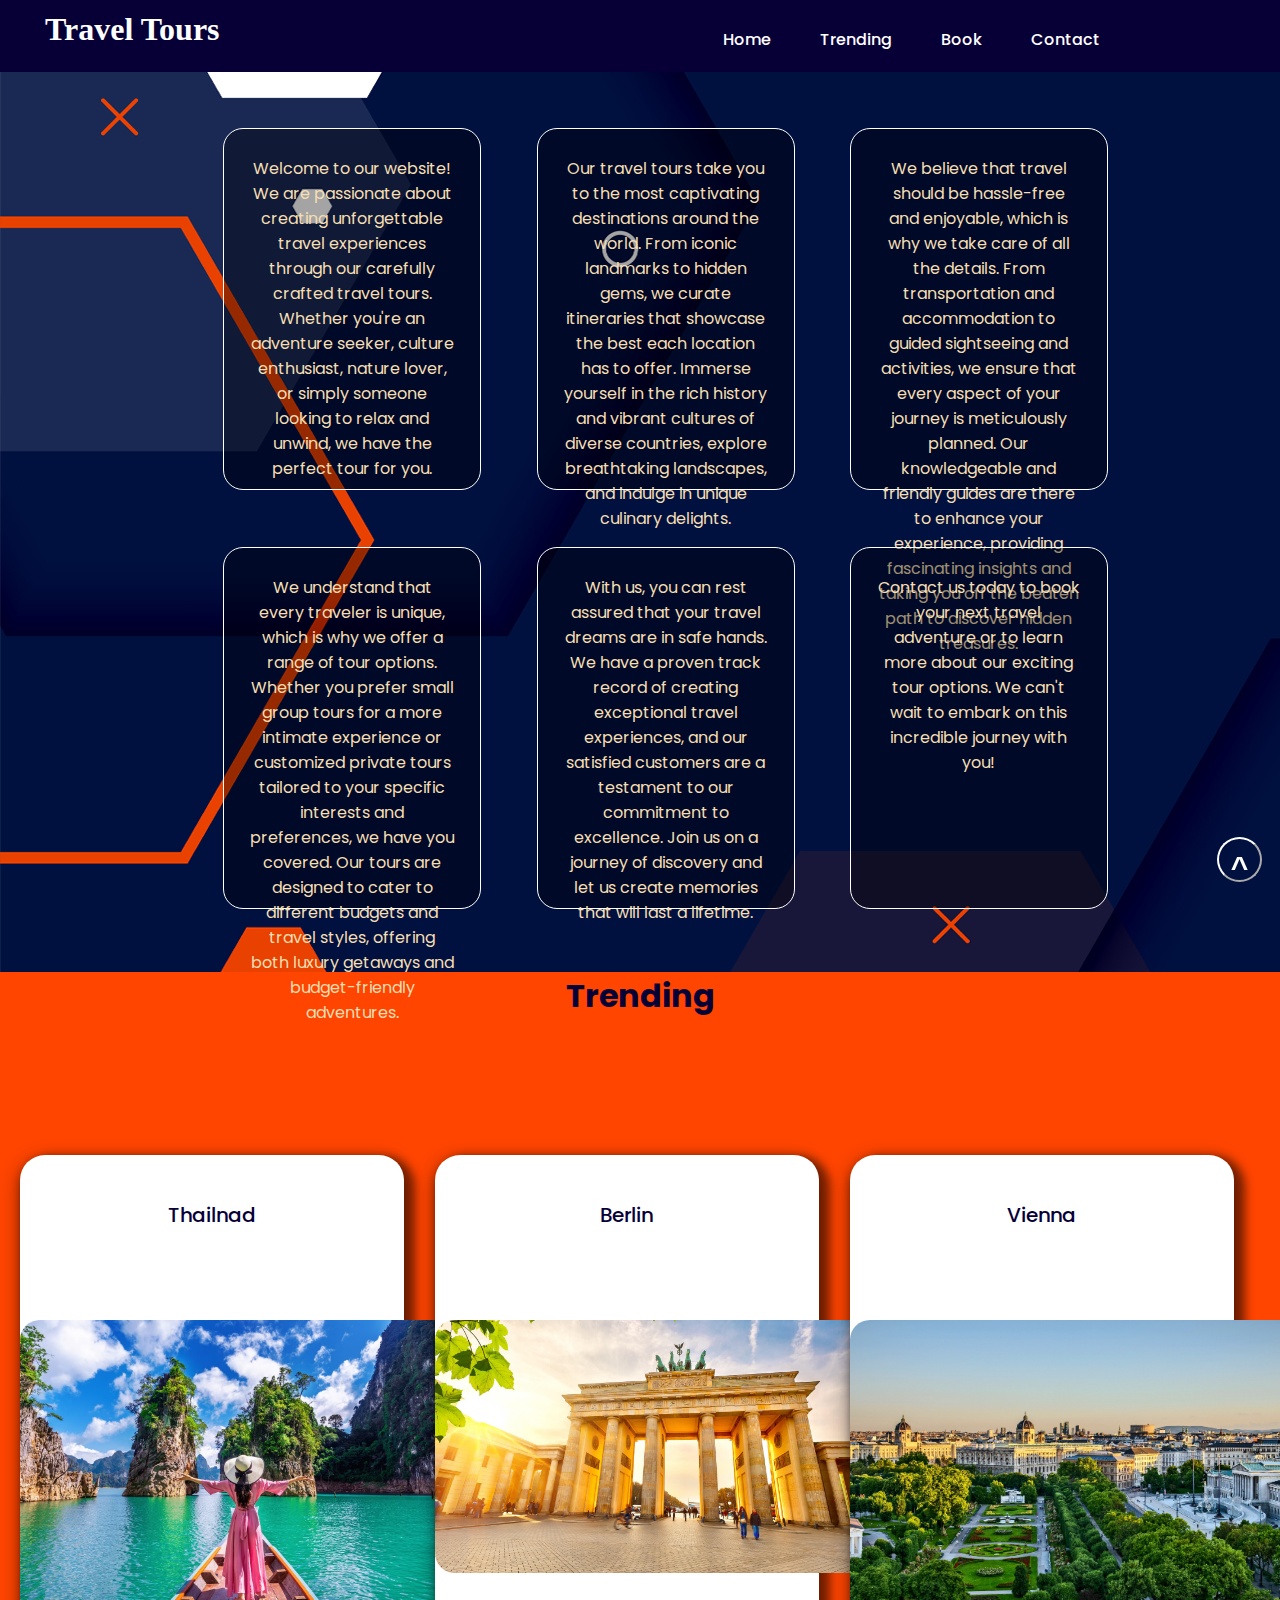
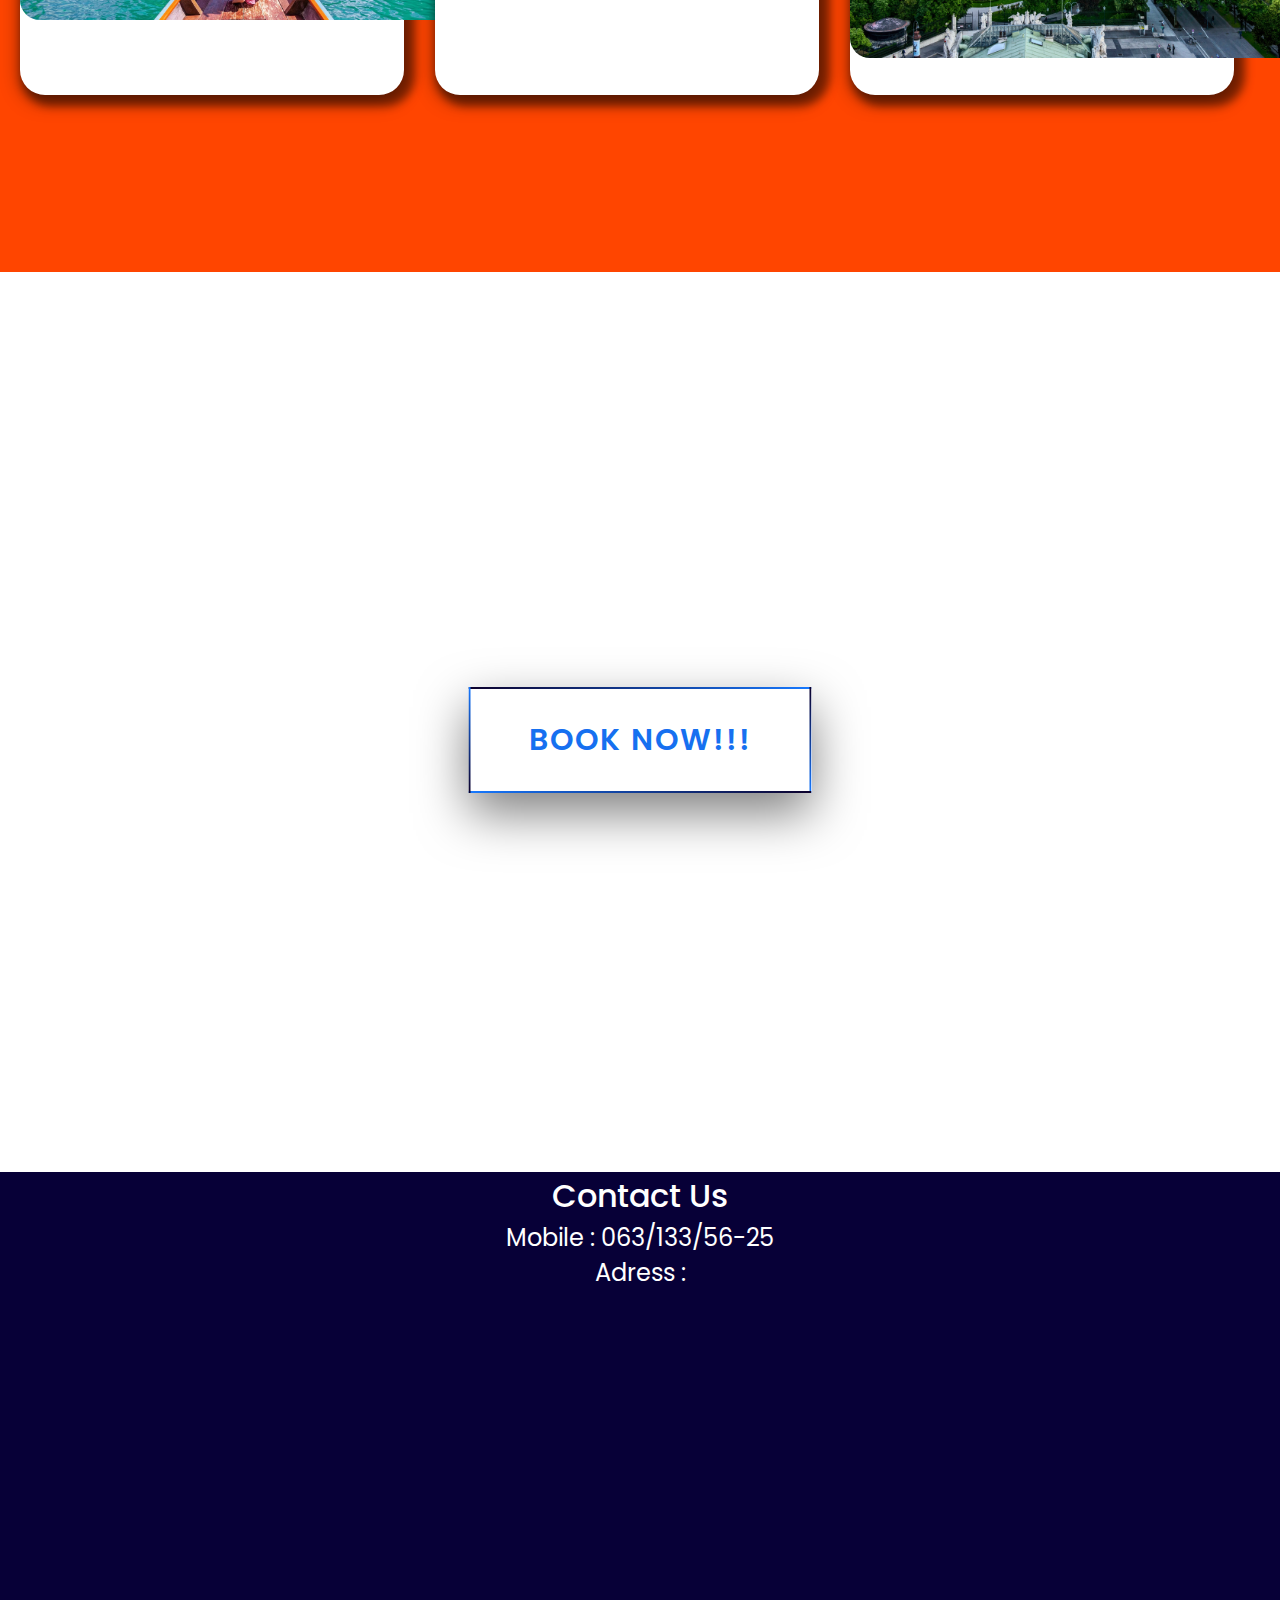
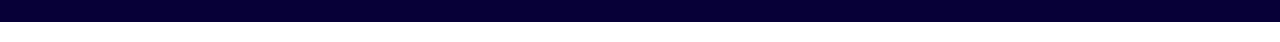
==== index.html @ 82584e7c "Add files via upload" ====
<!DOCTYPE html>
<html lang="en">
<head>
    <meta charset="UTF-8">
    <meta http-equiv="X-UA-Compatible" content="IE=edge">
    <meta name="viewport" content="width=device-width, initial-scale=1.0">
    <title>Travel Tours</title>
    <link rel="stylesheet" href="style.css">
    <link rel="preconnect" href="https://fonts.googleapis.com">
    <link rel="preconnect" href="https://fonts.gstatic.com" crossorigin>
    <link href="https://fonts.googleapis.com/css2?family=Permanent+Marker&family=Poppins:wght@100;200;300;400;500;600;700;800;900&display=swap" rel="stylesheet">

</head>
<body>
    <button id="back" href="#"><a href="#">^</a></button>
    <header>
        <div id="logo"><h1>Travel Tours</h1></div>
        <div id="navigacija">
            <ul>
                <li id="home2"><a href="#page1">Home</a></li>
                <li id="about2"><a href="#page2">Trending</a></li>
                <li id="contact2"><a href="#page3">Book</a></li>
                <li id="footer2"><a href="#footer">Contact</a></li>
            </ul>
        </div>
    </header>

    <div id="page1">
        <div class="textarea">
        <div class="textpart1">
            
            <div class="text"><p>Welcome to our website! We are passionate about creating unforgettable travel experiences through our carefully crafted travel tours. Whether you're an adventure seeker, culture enthusiast, nature lover, or simply someone looking to relax and unwind, we have the perfect tour for you.</p></div>
            <div class="text"><p>Our travel tours take you to the most captivating destinations around the world. From iconic landmarks to hidden gems, we curate itineraries that showcase the best each location has to offer. Immerse yourself in the rich history and vibrant cultures of diverse countries, explore breathtaking landscapes, and indulge in unique culinary delights.</p></div>
            <div class="text"><p>We believe that travel should be hassle-free and enjoyable, which is why we take care of all the details. From transportation and accommodation to guided sightseeing and activities, we ensure that every aspect of your journey is meticulously planned. Our knowledgeable and friendly guides are there to enhance your experience, providing fascinating insights and taking you off the beaten path to discover hidden treasures.</p></div>
        </div>

        <div class="textpart2">
            <div class="text"><p>We understand that every traveler is unique, which is why we offer a range of tour options. Whether you prefer small group tours for a more intimate experience or customized private tours tailored to your specific interests and preferences, we have you covered. Our tours are designed to cater to different budgets and travel styles, offering both luxury getaways and budget-friendly adventures.</p></div>
            <div class="text"><p>With us, you can rest assured that your travel dreams are in safe hands. We have a proven track record of creating exceptional travel experiences, and our satisfied customers are a testament to our commitment to excellence. Join us on a journey of discovery and let us create memories that will last a lifetime.</p></div>
            <div class="text"><p>Contact us today to book your next travel adventure or to learn more about our exciting tour options. We can't wait to embark on this incredible journey with you!</p></div>
        </div>
    </div>
    </div>

    <div id="page2">
        <div><h1>Trending</h1></div>
        <div class="page2div"><p>Thailnad</p><img src="slike/thailand.avif" alt=""></div>
        <div class="page2div"><p>Berlin</p><img src="slike/berlin.jpg" alt=""></div>
        <div class="page2div"><p>Vienna</p><img src="slike/vienna.jpg" alt=""></div>
    </div>

    <div id="page3">
        <a class="a" href="kontaktforma.html">
            <span></span>
            <span></span>
            <span></span>
            <span></span>
            Book Now!!!
        </a>
    
    </div>

    <footer  id="footer">
        <h1>Contact Us</h1>
        <h2>Mobile : 063/133/56-25</h2>
        <h2>Adress :</h2>
        <iframe src="https://www.google.com/maps/embed?pb=!1m18!1m12!1m3!1d1103893.3707133208!2d-21.436999753618668!3d64.601937987791!2m3!1f0!2f0!3f0!3m2!1i1024!2i768!4f13.1!3m3!1m2!1s0x48d22b52a3eb6043%3A0x6f8a0434e5c1459a!2sIceland!5e0!3m2!1sen!2srs!4v1684519817767!5m2!1sen!2srs" width="800" height="300" style="border:0;" allowfullscreen="" loading="lazy" referrerpolicy="no-referrer-when-downgrade"></iframe>
        <p>Made by <a target="e_blank" href="https://linktr.ee/m1k1br0">m1k1br0</a> </p>
    </footer>
        
</body>
</html>
---- style.css ----
*{
    padding: 0;
    margin: 0;
    list-style: none;
    text-decoration: none;
}

header{
    display: flex;
    height: 8vh;
    background-color: #070037;
}

#page1{

    height: 100vh;
    background: url(slike/page1.png);
    background-repeat: no-repeat;
    background-attachment: fixed;
}

#page2{
    background-color: orangered;
    height: 100vh;
    text-align: center;

}

.page2div{
    display: inline-block;
    background-color: white;
    height: 60vh;
    width: 30vw;
    margin-top: 15vh;
    margin-right: 3vh;
    border-radius: 25px;
    box-shadow: 6px 6px 8px 5px rgba(1, 0, 0, 0.461), 0 6px 20px 0 rgba(1, 0, 0, 0.423);
    vertical-align: middle;
    text-align: center;
}

.page2div p{
    color: #070037;
    font-size: 20px;
    font-weight: 500;
    margin-top: 5vh;
}

.page2div img{
    margin: 10vh auto;
    width: 50vh;
    display: block;
    border-radius: 20px;
    
}

#page2 div {
    text-align: center;
    color: #070037;
    font-family: 'Poppins', sans-serif;
    font-weight: 500;
}



#page3{
    height: 100vh;
    background: url(slike/page2.png);
    background-repeat: no-repeat;
    background-attachment: fixed;
}

#navigacija ul li{
    display: inline-block;
    margin-top: 3vh;

}

footer{
    background-color: #070037;
    height: 50vh;
    text-align: center;
}

li a{
    color: white;
}

li a:hover{
    border-bottom:2px solid white;
}

#navigacija ul {
    text-align: right;
}

#navigacija , #logo{
    flex-grow: 1;
}

#logo{
    font-family: 'Permanent Marker', cursive;

}

#navigacija{
    font-family: 'Poppins', sans-serif;
    font-weight: 500;
}

#logo h1{
    display: block;
    margin: 1.2vh 5vh;
    color: white;
}
ul{
    display: block;
    margin-right: 20vh;
}

#home2{
    margin-right: 5vh;
}

#contact2{
    margin-right: 5vh;
}


#about2{
    margin-right: 5vh;
}

#back{
    position: fixed;
    height: 5vh;
    width: 5vh;
    border-radius: 50%;
    bottom: 0;
    right: 0;
    margin: 2vh 2vh;
    font-weight: 600;
    font-size: 20px;
    background: transparent;
    border-color: white;
}
button a{
    color: rgb(255, 255, 255);
    line-height: 55px;
    font-size: 30px;
}

footer h1{
    text-align: center;
    color: white;
    font-family: 'Poppins', sans-serif;
    font-weight: 500;
}
footer h2{
    text-align: center;
    color: white;
    font-family: 'Poppins', sans-serif;
    font-weight: 400;
}

iframe{
    margin-top: 1vh;
}
footer p{
    font-family: 'Poppins', sans-serif;
    color: white;
    font-weight: 200;
    margin-top: 1.5vh;
}
footer a{
    font-family: 'Poppins', sans-serif;
    color: white;
    font-weight: 200;

}
footer a:hover{
    border-bottom: 1px solid white;
}

.text{
    display: inline-block;
    border: 1px solid white;
    width: 20%;
    text-align: center;
    height: 40vh;
    margin-top: 6.25vh;
    margin-left: 4vw;
    border-radius: 20px;
    background-color: rgba(0, 0, 0, 0.355);
    vertical-align: middle;
}




.text p{
    width: 80%;
    color: wheat;
    font-family: 'Poppins', sans-serif;
    font-weight: 400;
    margin: 3vh auto;
}


.textarea{
    text-align: center;
}



.a{
    position: absolute;
    top: 260vh;
    left: 50%;
    transform: translate(-50%,-50%);    
    color: #1670f0;
    padding: 30px 60px;
    font-size: 30px;
    letter-spacing: 2px;
    text-transform: uppercase;
    text-decoration: none;
    box-shadow: 0 20px 50px rgba(0, 0, 0, .5);
    overflow: hidden;
    font-family: 'Poppins', sans-serif;
    font-weight: 600;
}



.a span:nth-child(1){
    position: absolute;
    top: 0;
    left:0;
    width: 100%;
    height: 2px;
    background: linear-gradient(to right , #0c002b, #1779ff);
    animation: animate1 0.8s linear infinite;
}

.a span:nth-child(2){
    position: absolute;
    top: 0;
    right:0;
    width: 2px;
    height: 100%;
    background: linear-gradient(to bottom , #0c002b, #1779ff);
    animation: animate2 0.8s linear infinite;
    animation-delay: 0.4s;
}

.a span:nth-child(3){
    position: absolute;
    bottom: 0;
    left:0;
    width: 100%;
    height: 2px;
    background: linear-gradient(to left , #0c002b, #1779ff);
    animation: animate3 0.8s linear infinite;
}
.a span:nth-child(4){
    position: absolute;
    bottom: 0;
    left:0;
    width: 2px;
    height: 100%;
    background: linear-gradient(to top , #0c002b, #1779ff);
    animation: animate4 0.8s linear infinite;
    animation-delay: 0.4s;
}

@keyframes animate1  {
    0%{
        transform: translateX(-100%);
    }
    100%{
        transform: translateX(100%);
    }
}
@keyframes animate2 {
    0%{
        transform: translateY(-100%);
    }
    100%{
        transform: translateY(100%);
    }
}
@keyframes animate3 {
    0%{
        transform: translateX(100%);
    }
    100%{
        transform: translateX(-100%);
    }
}
@keyframes animate4 {
    0%{
        transform: translateY(100%);
    }
    100%{
        transform: translateY(-100%);
    }
}
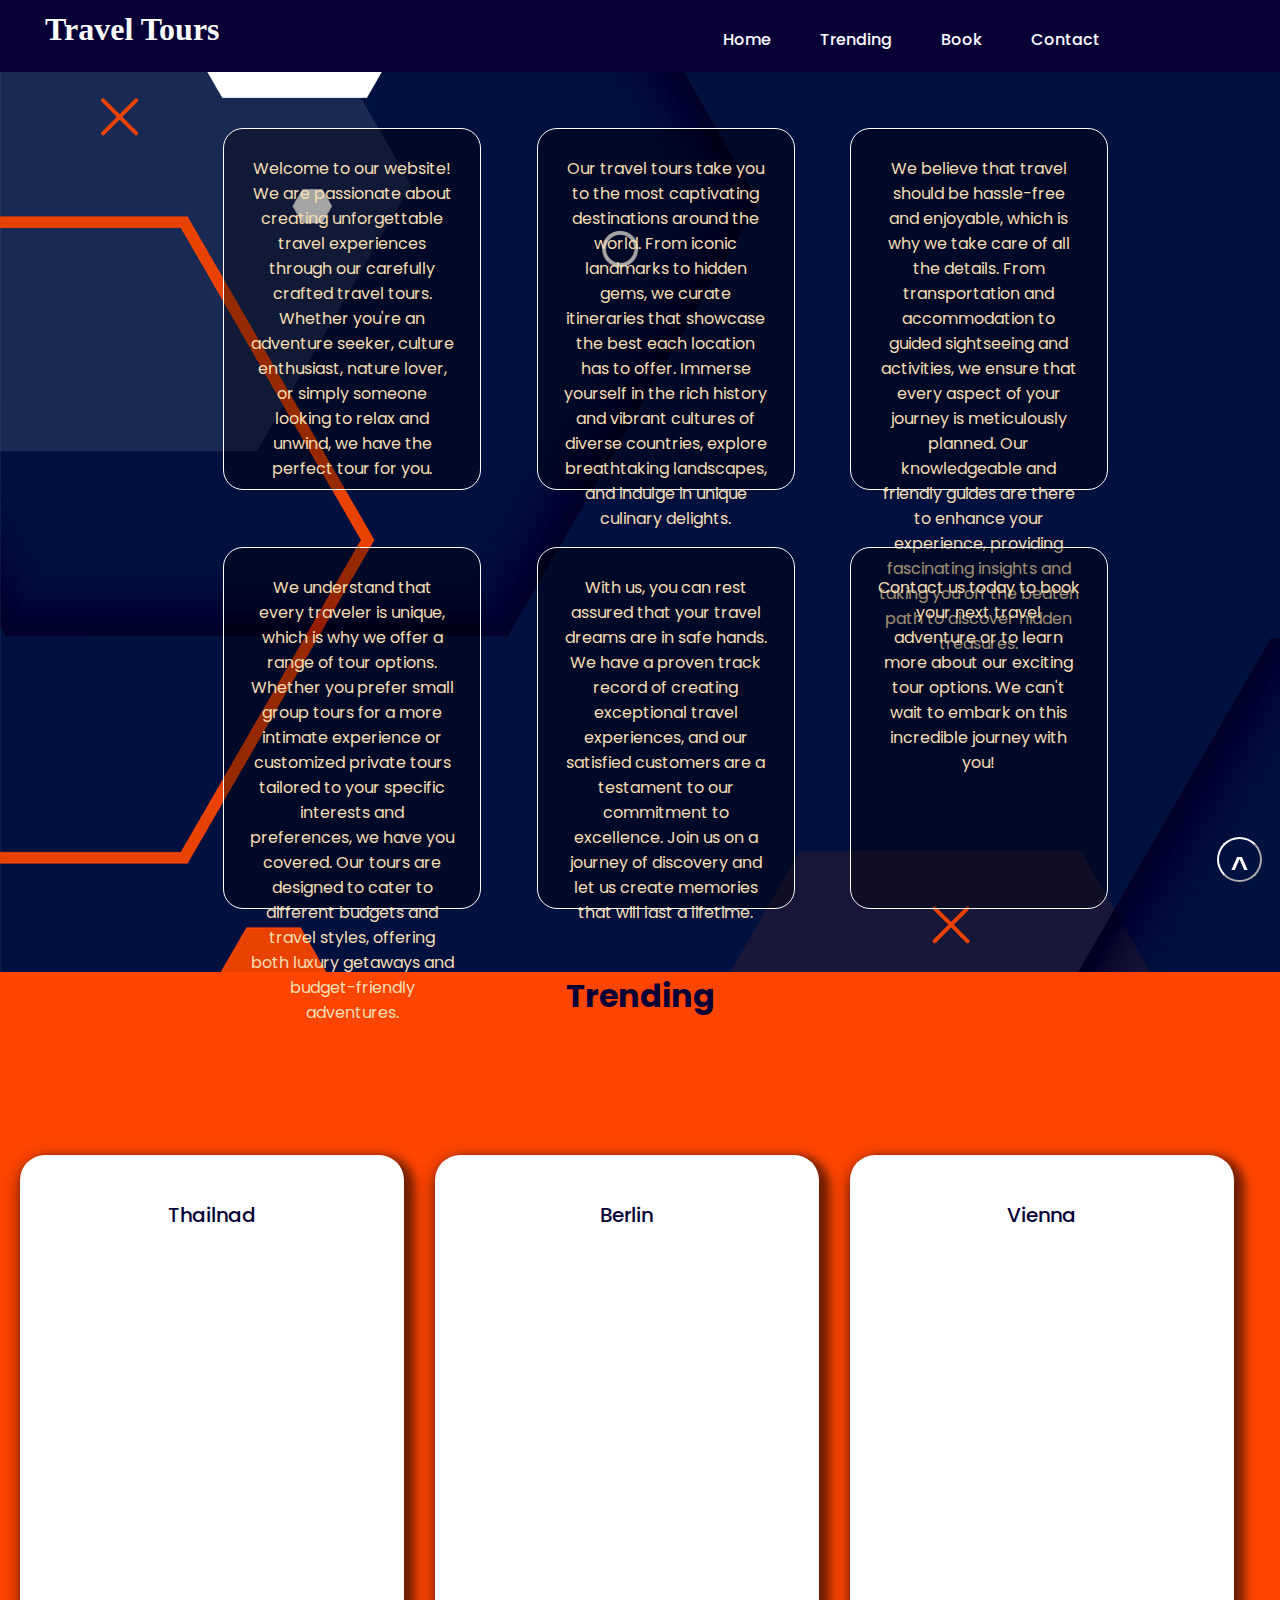
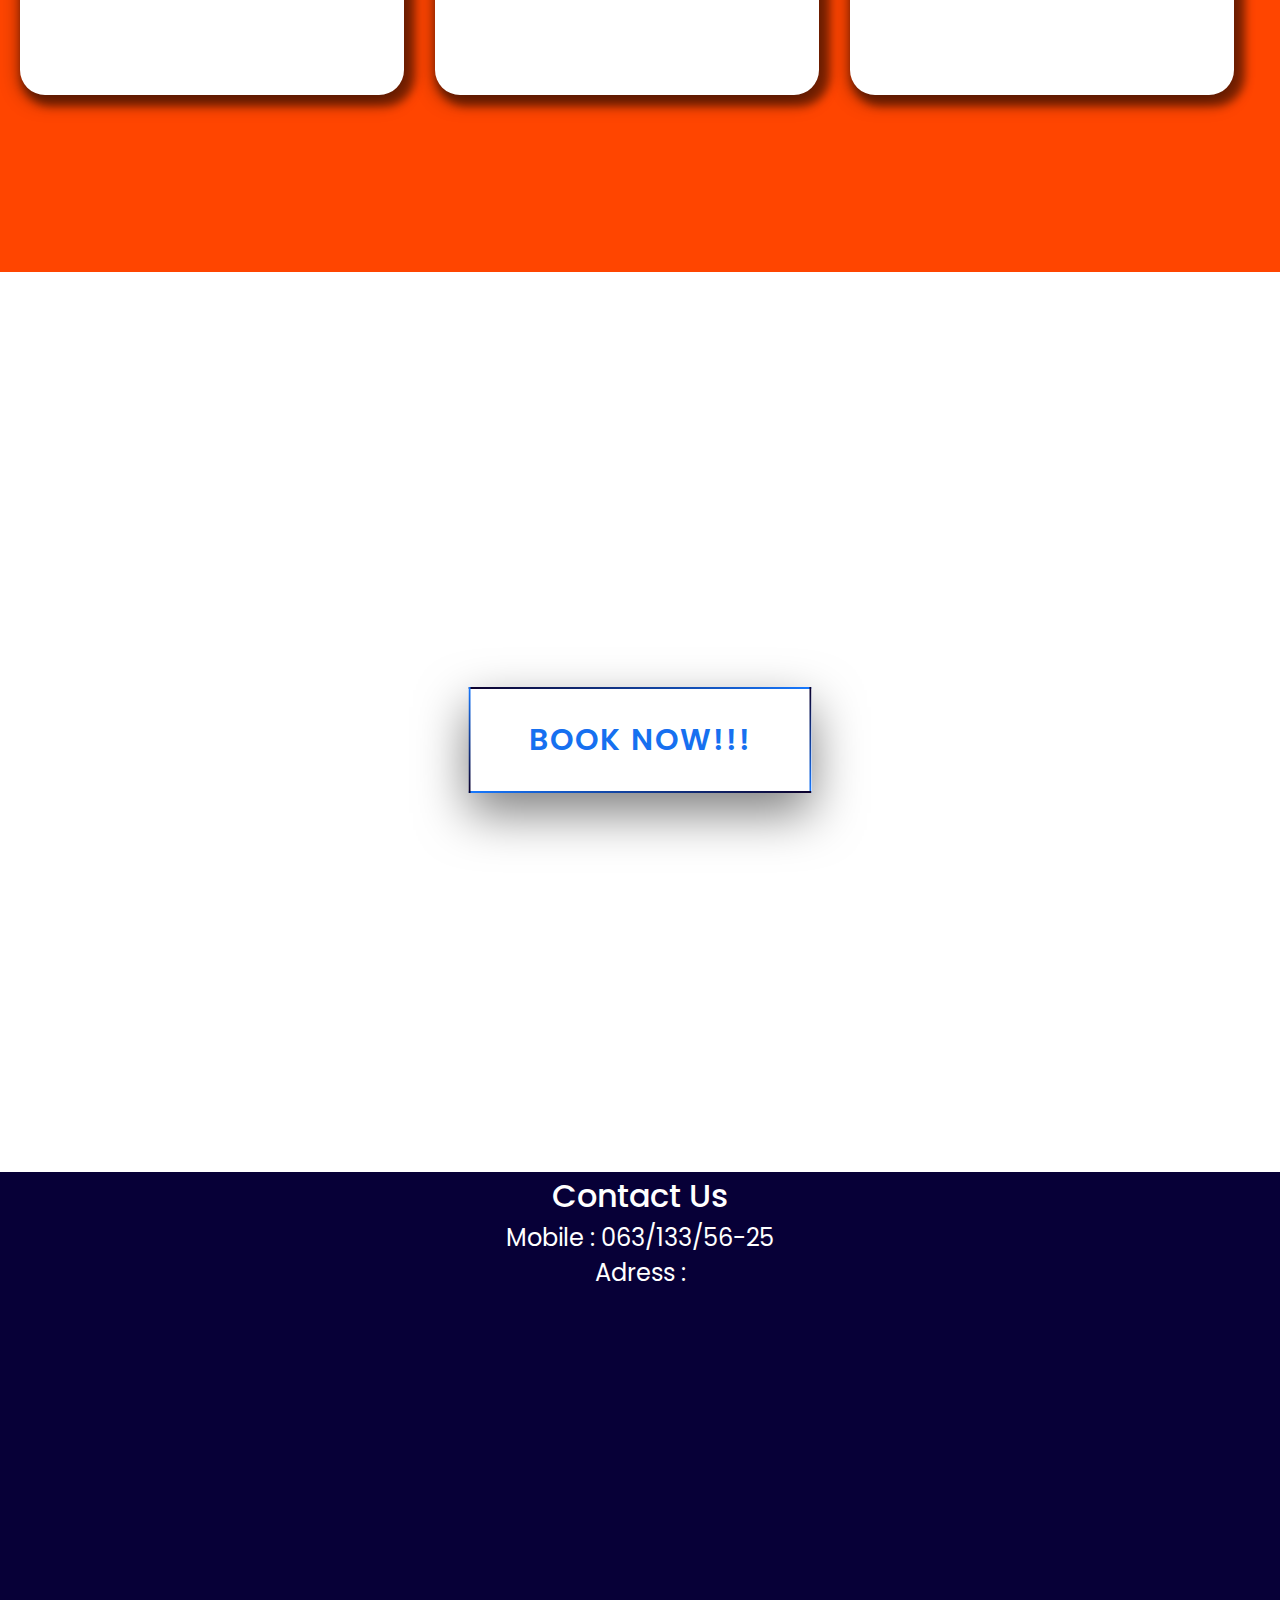
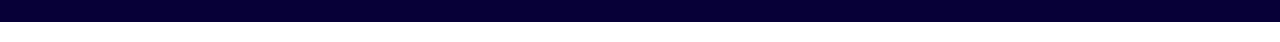
==== commit e7cc4f8c: "Update index.html" ====
--- a/index.html
+++ b/index.html
@@ -44,9 +44,9 @@
 
     <div id="page2">
         <div><h1>Trending</h1></div>
-        <div class="page2div"><p>Thailnad</p><img src="slike/thailand.avif" alt=""></div>
-        <div class="page2div"><p>Berlin</p><img src="slike/berlin.jpg" alt=""></div>
-        <div class="page2div"><p>Vienna</p><img src="slike/vienna.jpg" alt=""></div>
+        <div class="page2div"><p>Thailnad</p><img src="thailand.avif" alt=""></div>
+        <div class="page2div"><p>Berlin</p><img src="berlin.jpg" alt=""></div>
+        <div class="page2div"><p>Vienna</p><img src="vienna.jpg" alt=""></div>
     </div>
 
     <div id="page3">
@@ -69,4 +69,4 @@
     </footer>
         
 </body>
-</html>+</html>
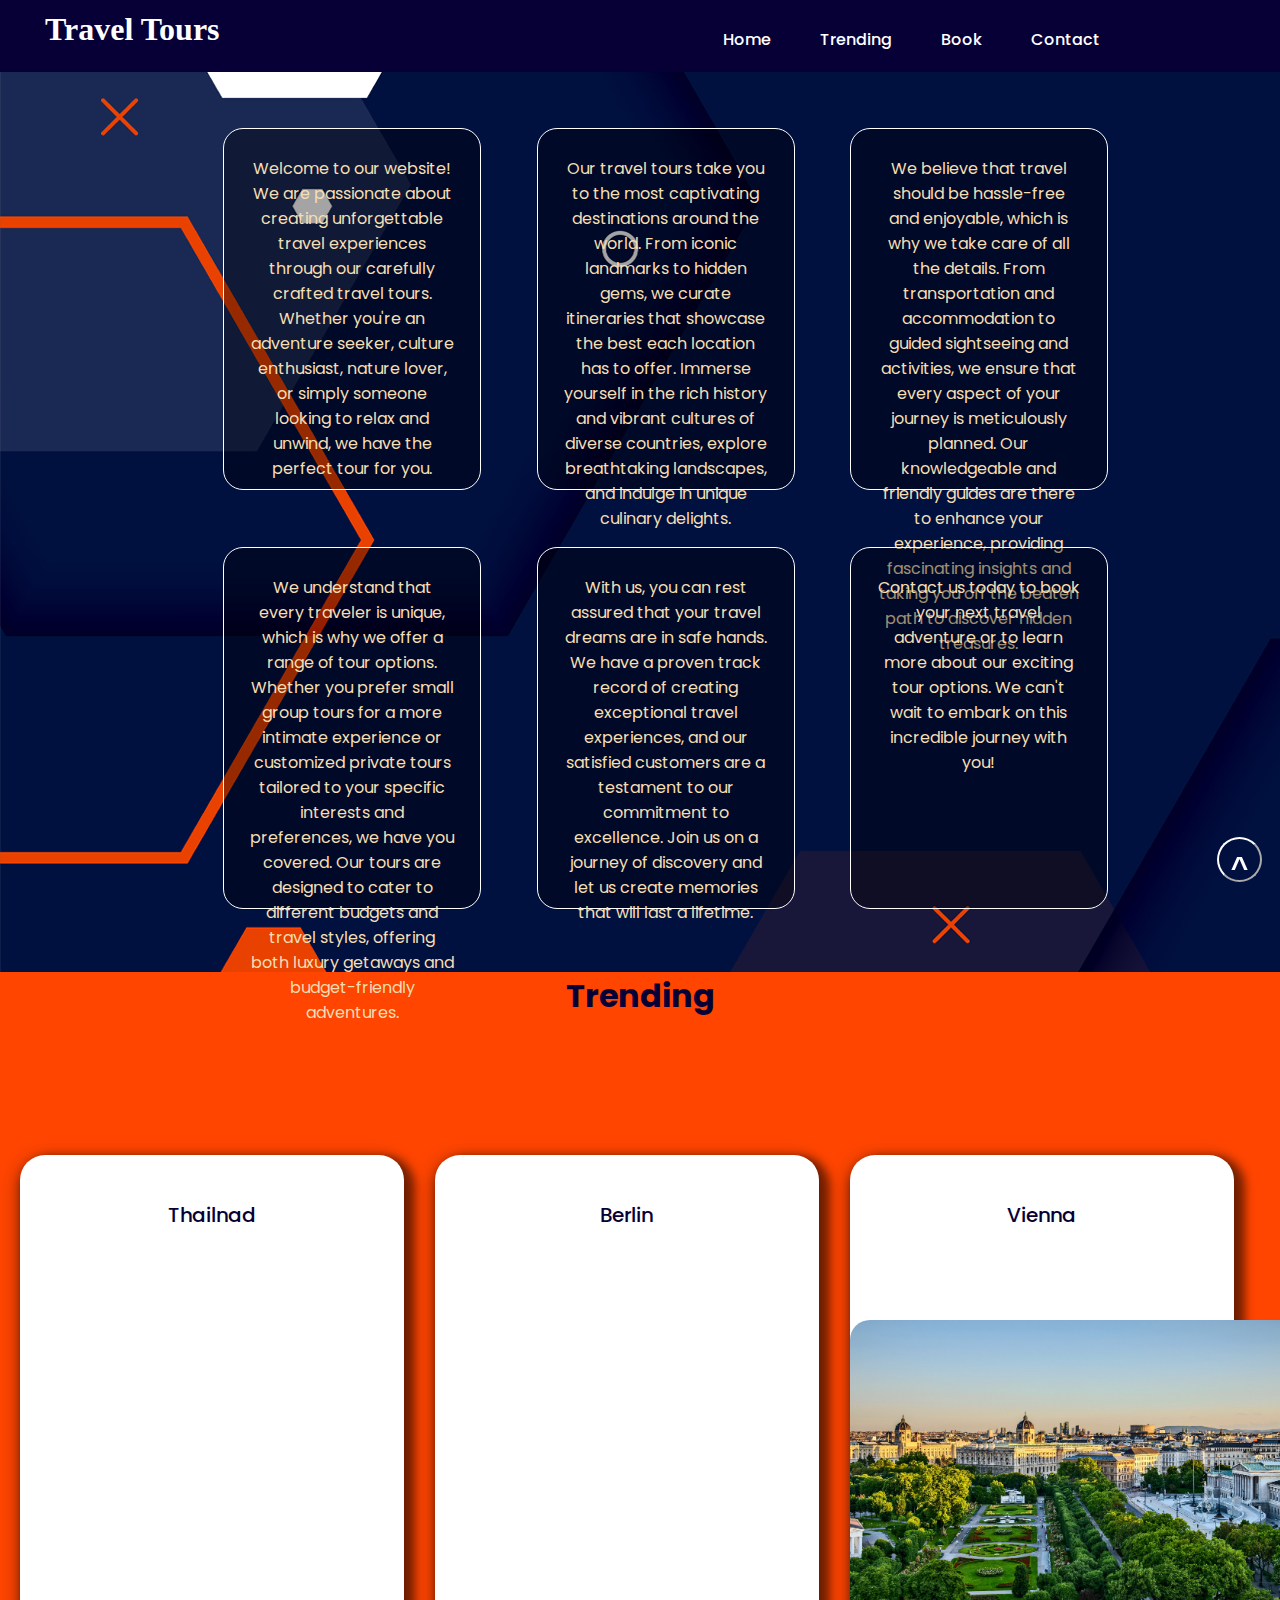
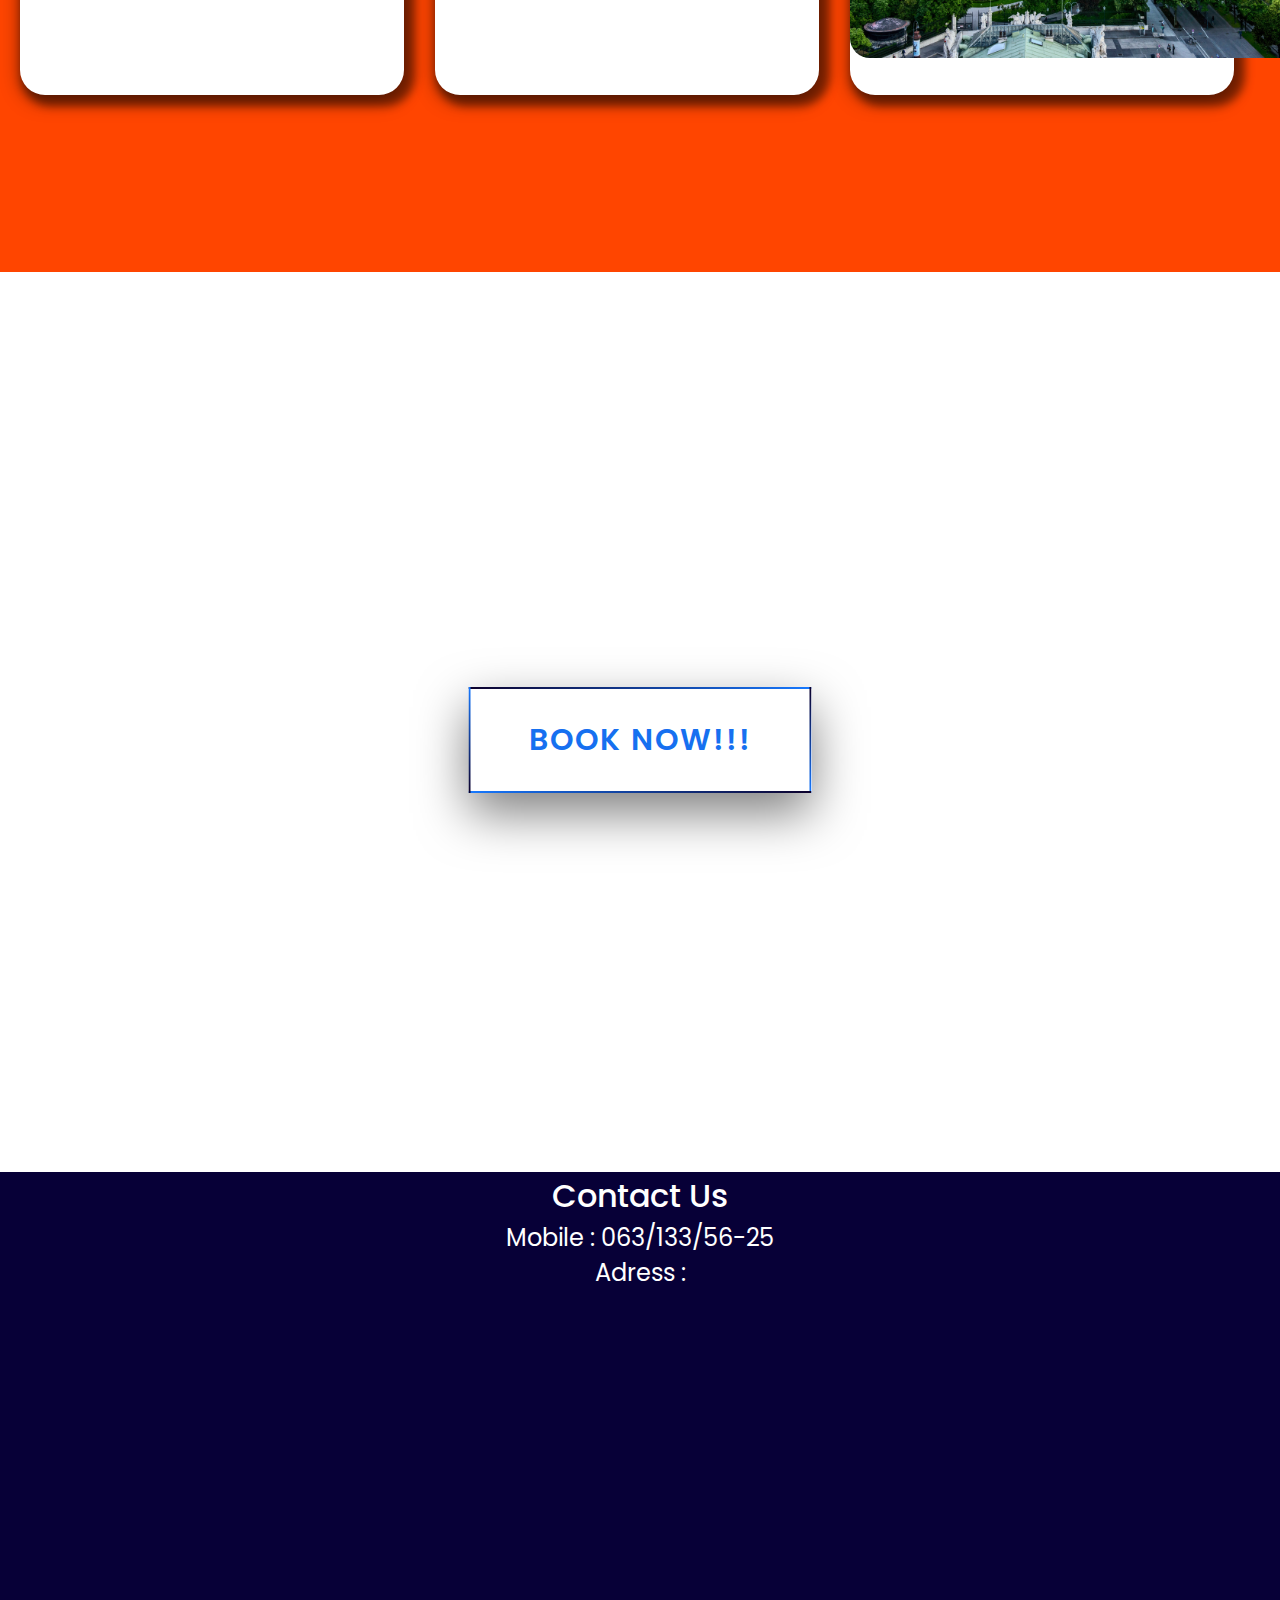
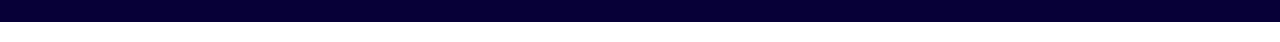
==== commit 12823174: "Update index.html" ====
--- a/index.html
+++ b/index.html
@@ -44,9 +44,9 @@
 
     <div id="page2">
         <div><h1>Trending</h1></div>
-        <div class="page2div"><p>Thailnad</p><img src="thailand.avif" alt=""></div>
-        <div class="page2div"><p>Berlin</p><img src="berlin.jpg" alt=""></div>
-        <div class="page2div"><p>Vienna</p><img src="vienna.jpg" alt=""></div>
+        <div class="page2div"><p>Thailnad</p><img src="slike/slike/slike/thailand.avif" alt=""></div>
+        <div class="page2div"><p>Berlin</p><img src="slike/slike/berlin.jpg" alt=""></div>
+        <div class="page2div"><p>Vienna</p><img src="slike/vienna.jpg" alt=""></div>
     </div>
 
     <div id="page3">
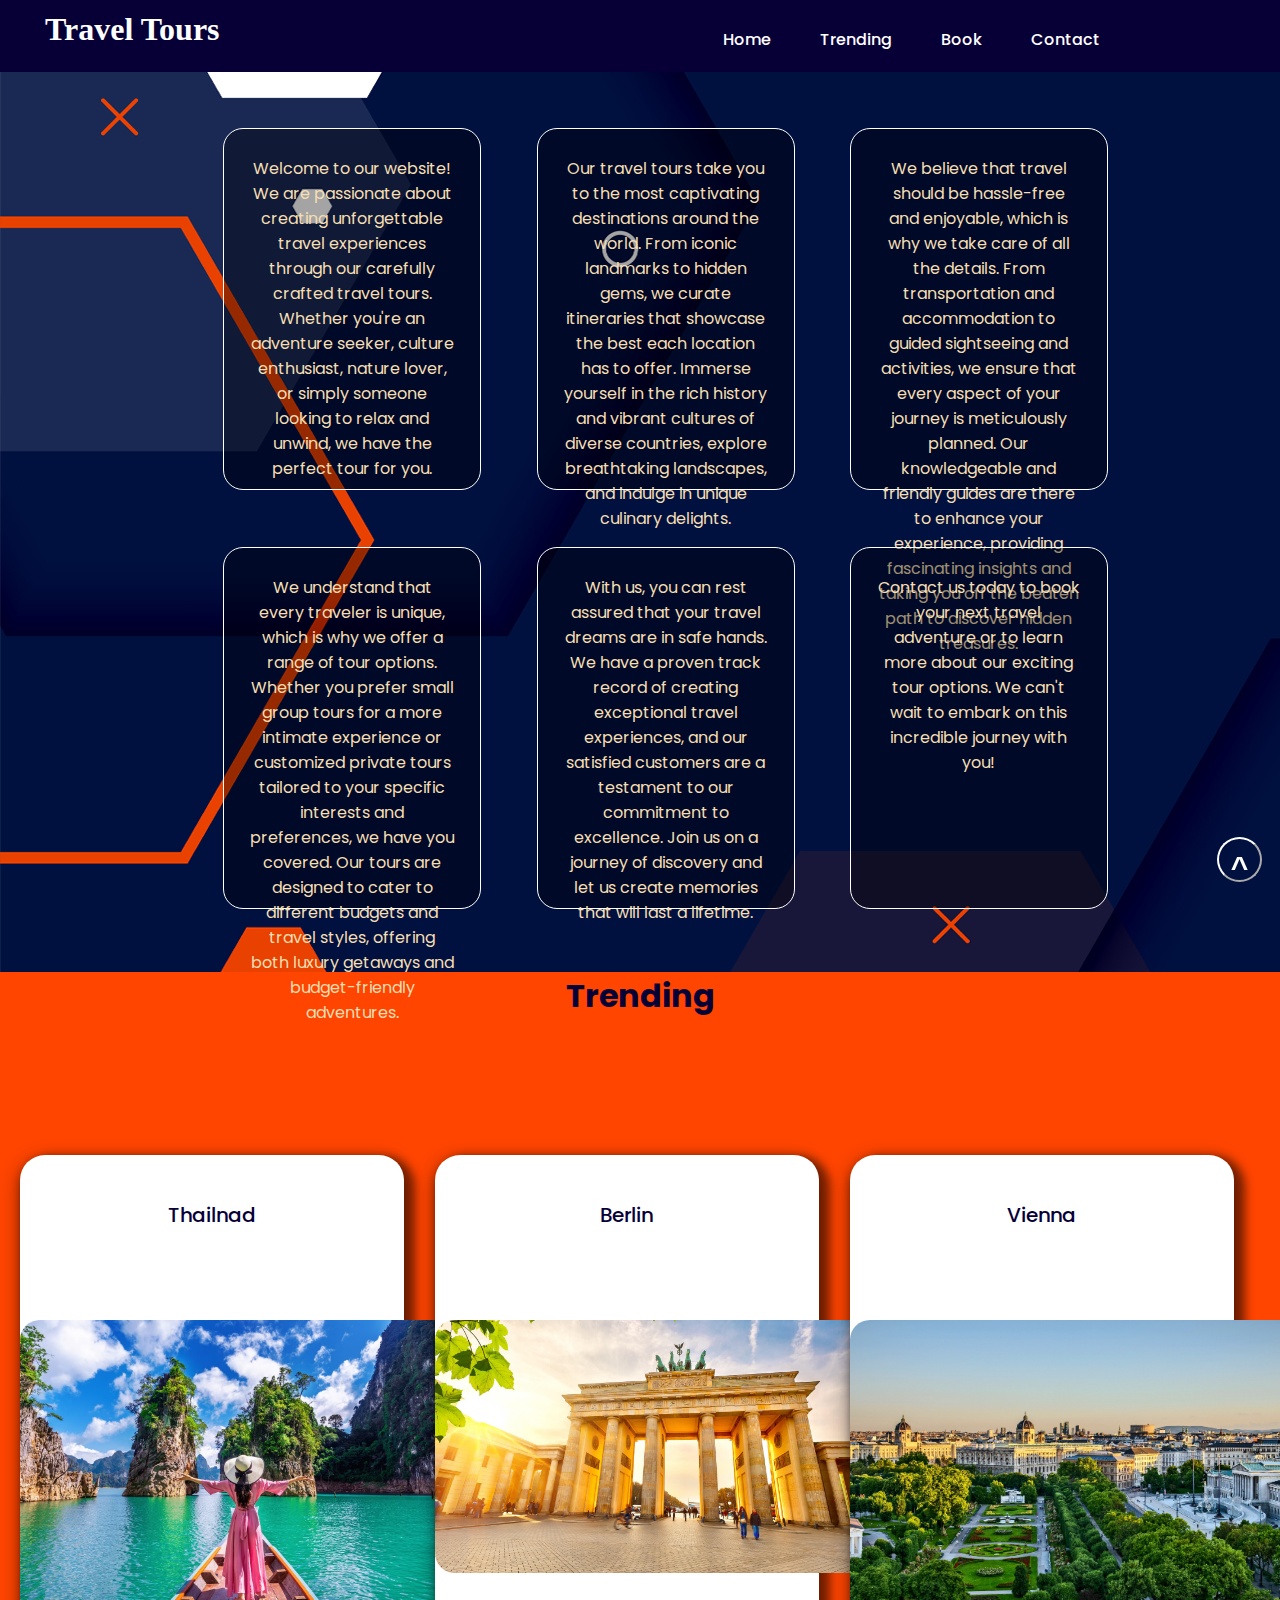
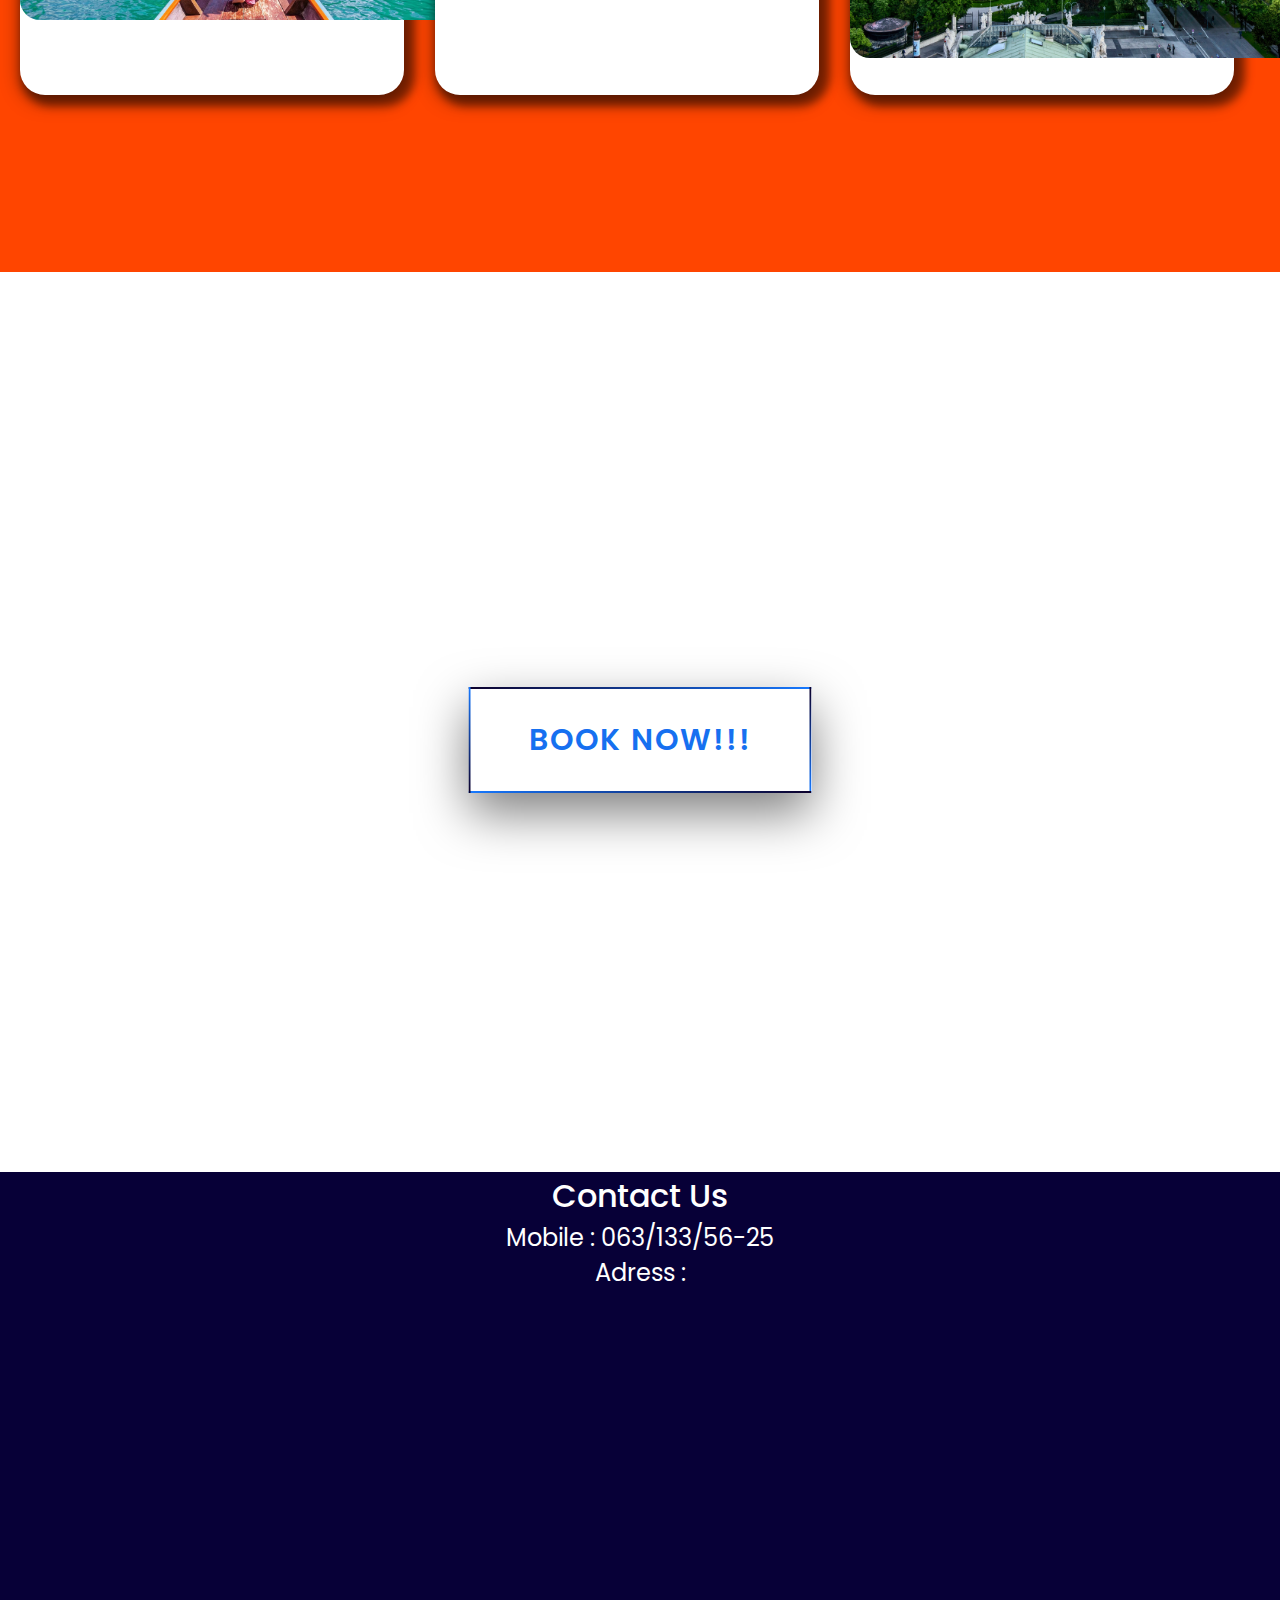
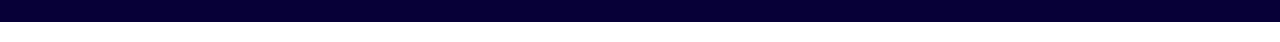
==== commit 0a1a1dcf: "Update index.html" ====
--- a/index.html
+++ b/index.html
@@ -44,8 +44,8 @@
 
     <div id="page2">
         <div><h1>Trending</h1></div>
-        <div class="page2div"><p>Thailnad</p><img src="slike/slike/slike/thailand.avif" alt=""></div>
-        <div class="page2div"><p>Berlin</p><img src="slike/slike/berlin.jpg" alt=""></div>
+        <div class="page2div"><p>Thailnad</p><img src="slike/thailand.avif" alt=""></div>
+        <div class="page2div"><p>Berlin</p><img src="slike/berlin.jpg" alt=""></div>
         <div class="page2div"><p>Vienna</p><img src="slike/vienna.jpg" alt=""></div>
     </div>
 
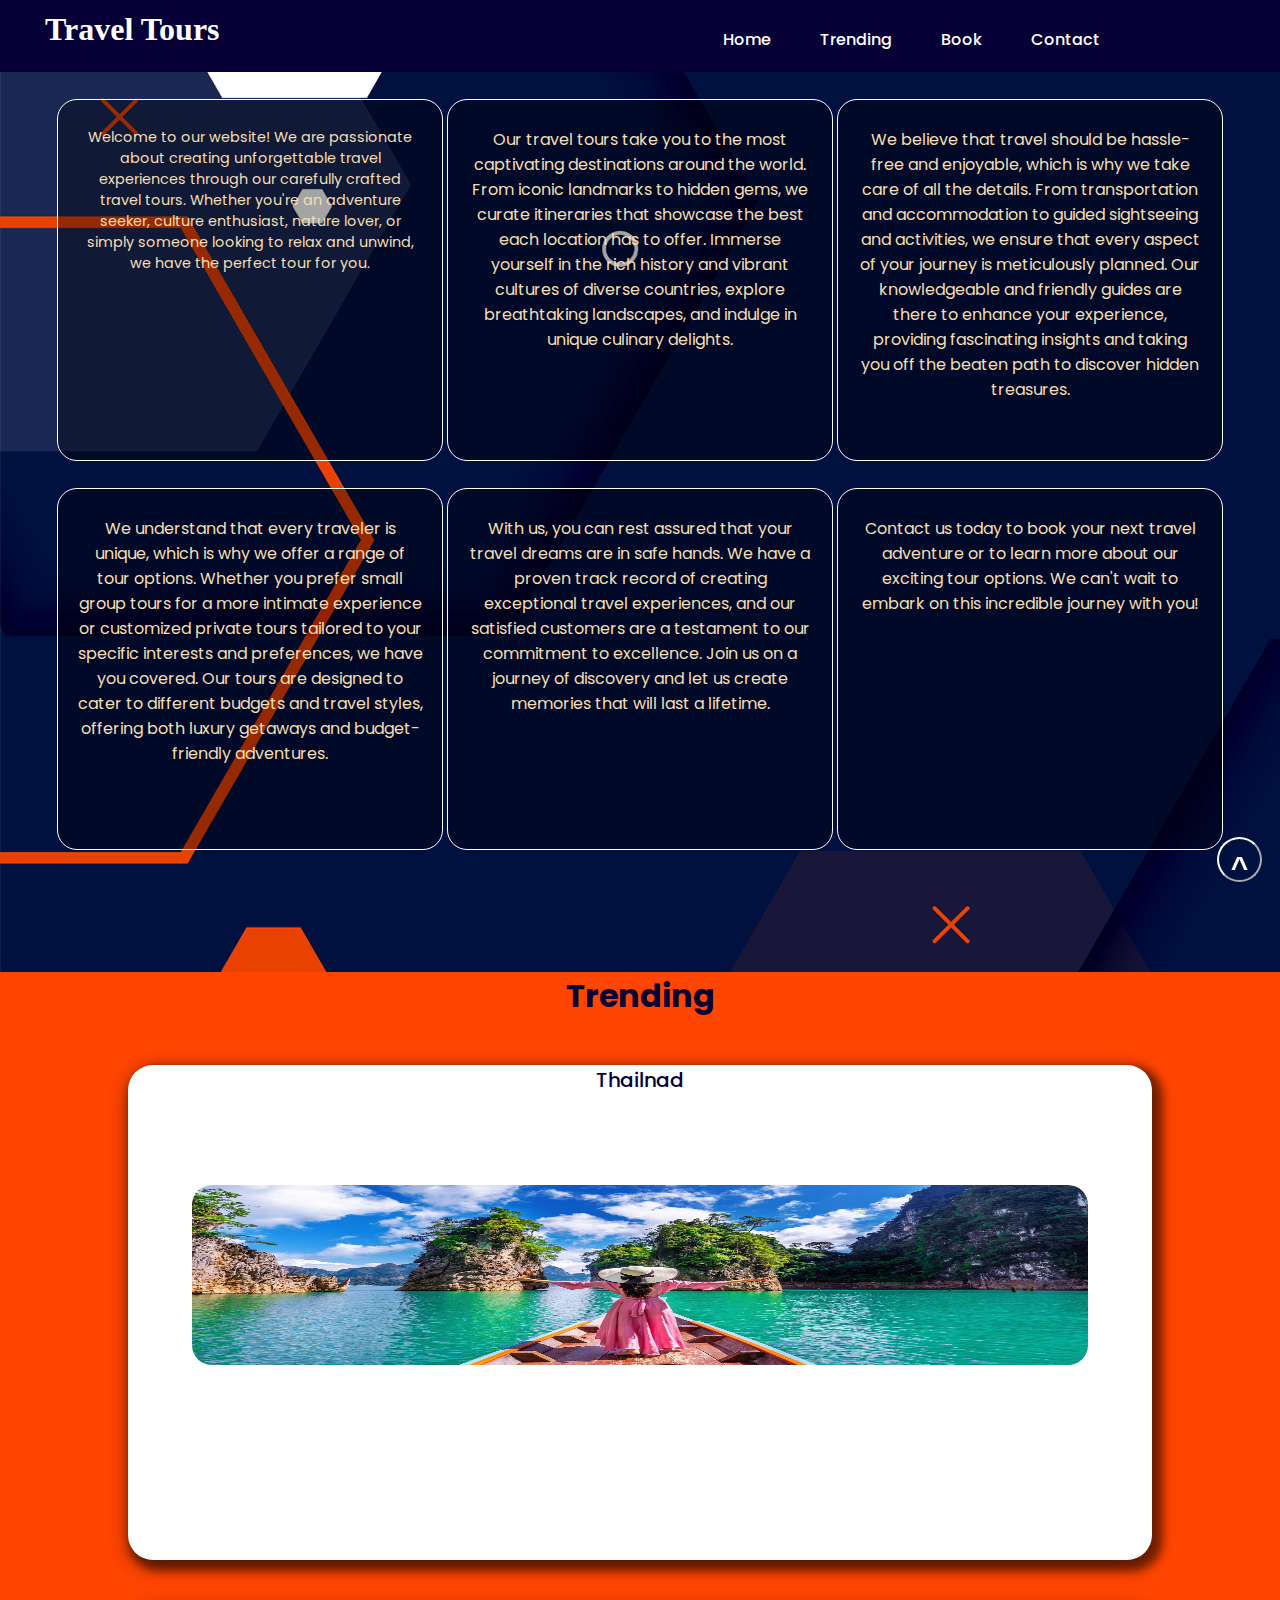
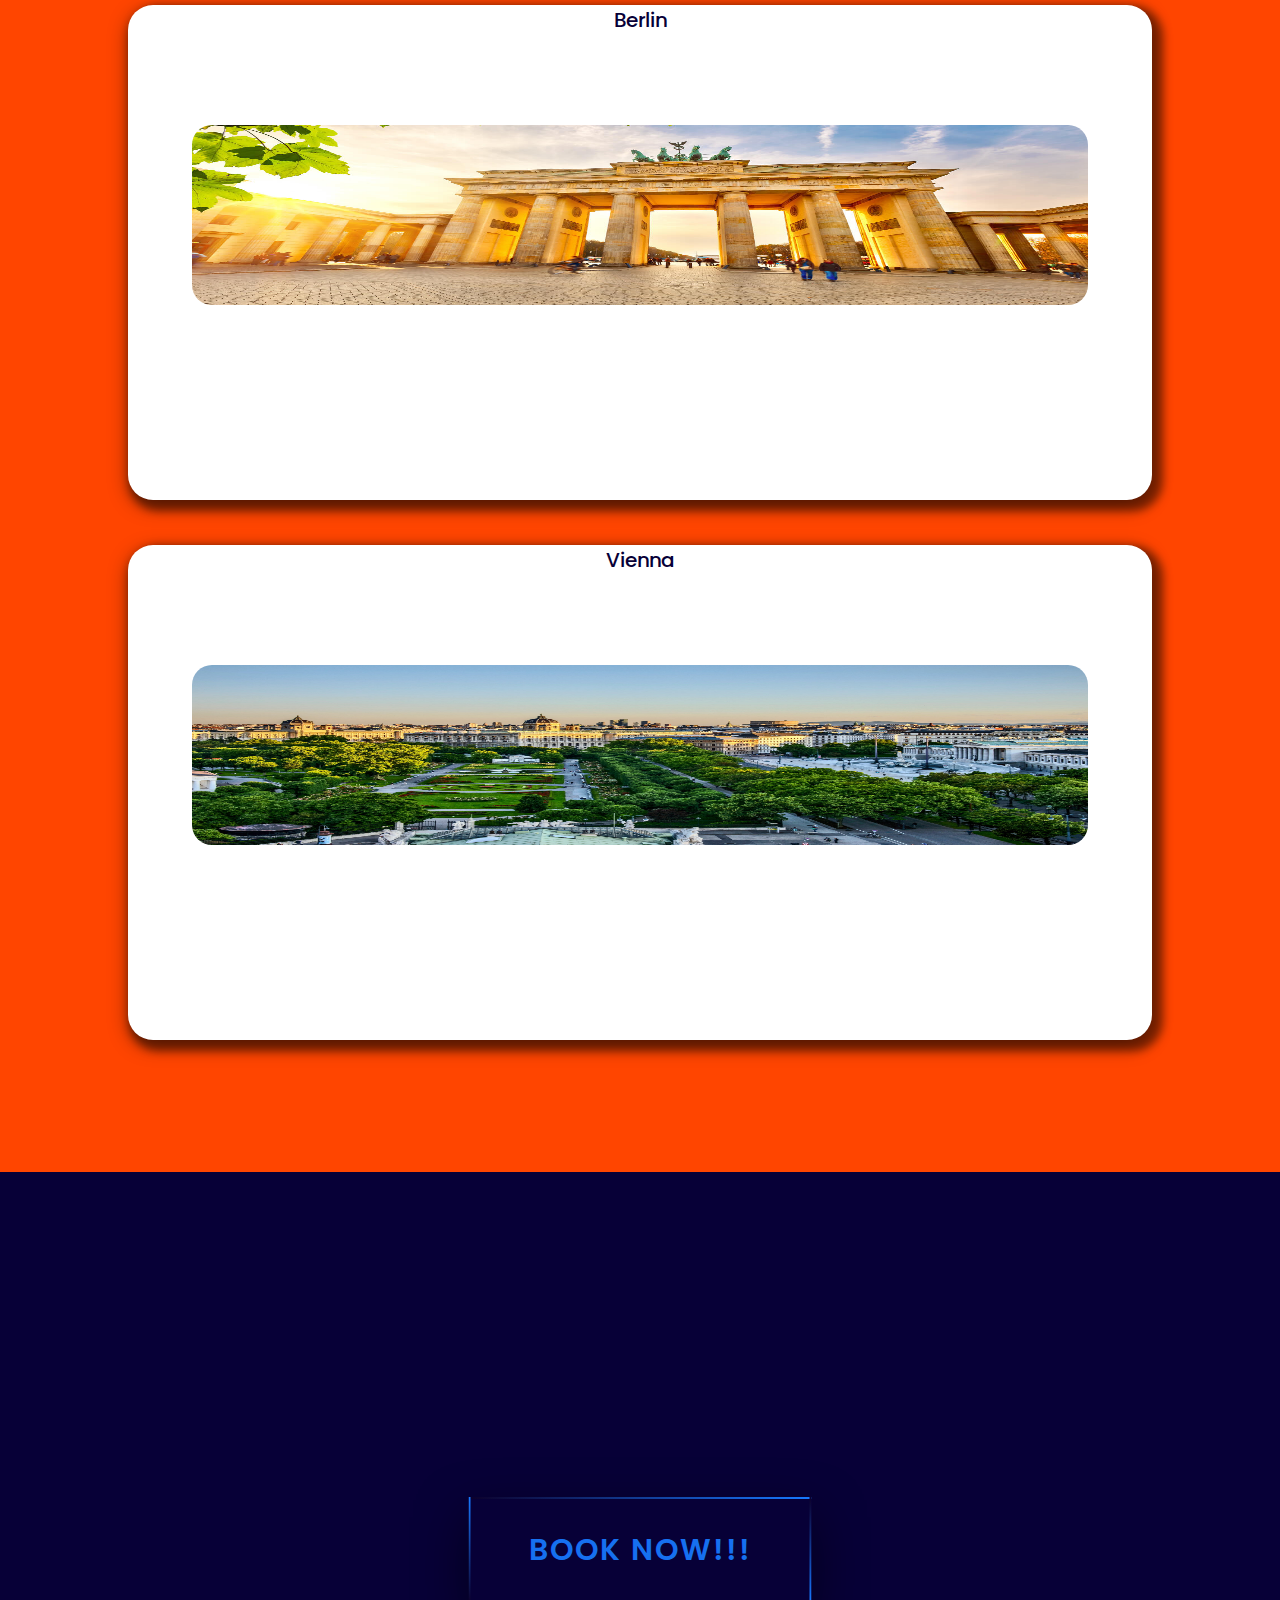
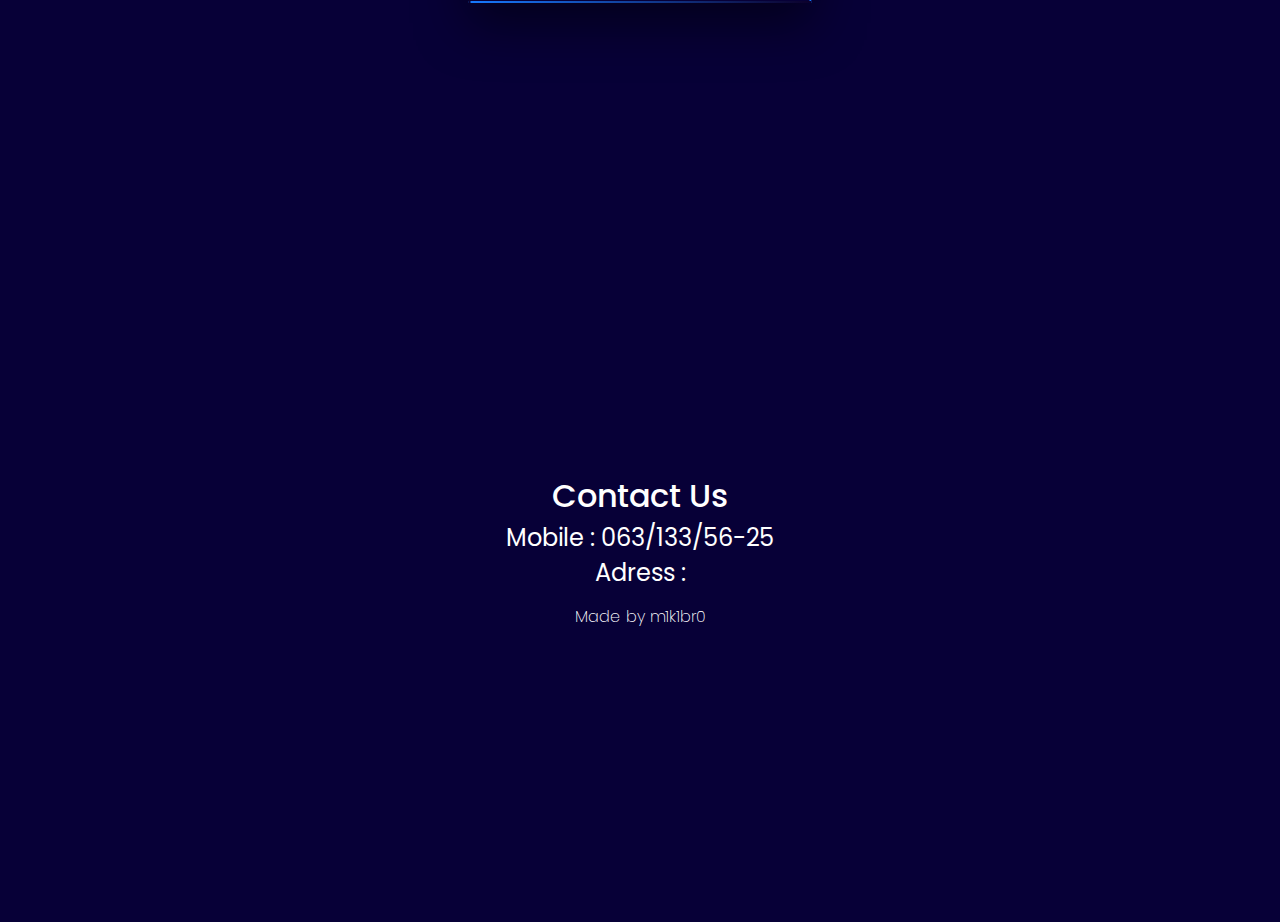
==== commit 783a421c: "Update index.html" ====
--- a/index.html
+++ b/index.html
@@ -12,8 +12,15 @@
 
 </head>
 <body>
+
+    <input type="checkbox" id="toggle">
     <button id="back" href="#"><a href="#">^</a></button>
     <header>
+        <div class="tricrte">
+            <div class="bar1"></div>
+            <div class="bar2"></div>
+            <div class="bar3"></div>
+            </div>  
         <div id="logo"><h1>Travel Tours</h1></div>
         <div id="navigacija">
             <ul>
@@ -30,14 +37,14 @@
         <div class="textpart1">
             
             <div class="text"><p>Welcome to our website! We are passionate about creating unforgettable travel experiences through our carefully crafted travel tours. Whether you're an adventure seeker, culture enthusiast, nature lover, or simply someone looking to relax and unwind, we have the perfect tour for you.</p></div>
-            <div class="text"><p>Our travel tours take you to the most captivating destinations around the world. From iconic landmarks to hidden gems, we curate itineraries that showcase the best each location has to offer. Immerse yourself in the rich history and vibrant cultures of diverse countries, explore breathtaking landscapes, and indulge in unique culinary delights.</p></div>
-            <div class="text"><p>We believe that travel should be hassle-free and enjoyable, which is why we take care of all the details. From transportation and accommodation to guided sightseeing and activities, we ensure that every aspect of your journey is meticulously planned. Our knowledgeable and friendly guides are there to enhance your experience, providing fascinating insights and taking you off the beaten path to discover hidden treasures.</p></div>
+            <div class="text2"><p>Our travel tours take you to the most captivating destinations around the world. From iconic landmarks to hidden gems, we curate itineraries that showcase the best each location has to offer. Immerse yourself in the rich history and vibrant cultures of diverse countries, explore breathtaking landscapes, and indulge in unique culinary delights.</p></div>
+            <div class="text2"><p>We believe that travel should be hassle-free and enjoyable, which is why we take care of all the details. From transportation and accommodation to guided sightseeing and activities, we ensure that every aspect of your journey is meticulously planned. Our knowledgeable and friendly guides are there to enhance your experience, providing fascinating insights and taking you off the beaten path to discover hidden treasures.</p></div>
         </div>
 
         <div class="textpart2">
-            <div class="text"><p>We understand that every traveler is unique, which is why we offer a range of tour options. Whether you prefer small group tours for a more intimate experience or customized private tours tailored to your specific interests and preferences, we have you covered. Our tours are designed to cater to different budgets and travel styles, offering both luxury getaways and budget-friendly adventures.</p></div>
-            <div class="text"><p>With us, you can rest assured that your travel dreams are in safe hands. We have a proven track record of creating exceptional travel experiences, and our satisfied customers are a testament to our commitment to excellence. Join us on a journey of discovery and let us create memories that will last a lifetime.</p></div>
-            <div class="text"><p>Contact us today to book your next travel adventure or to learn more about our exciting tour options. We can't wait to embark on this incredible journey with you!</p></div>
+            <div class="text2"><p>We understand that every traveler is unique, which is why we offer a range of tour options. Whether you prefer small group tours for a more intimate experience or customized private tours tailored to your specific interests and preferences, we have you covered. Our tours are designed to cater to different budgets and travel styles, offering both luxury getaways and budget-friendly adventures.</p></div>
+            <div class="text2"><p>With us, you can rest assured that your travel dreams are in safe hands. We have a proven track record of creating exceptional travel experiences, and our satisfied customers are a testament to our commitment to excellence. Join us on a journey of discovery and let us create memories that will last a lifetime.</p></div>
+            <div class="text2"><p>Contact us today to book your next travel adventure or to learn more about our exciting tour options. We can't wait to embark on this incredible journey with you!</p></div>
         </div>
     </div>
     </div>
@@ -64,7 +71,7 @@
         <h1>Contact Us</h1>
         <h2>Mobile : 063/133/56-25</h2>
         <h2>Adress :</h2>
-        <iframe src="https://www.google.com/maps/embed?pb=!1m18!1m12!1m3!1d1103893.3707133208!2d-21.436999753618668!3d64.601937987791!2m3!1f0!2f0!3f0!3m2!1i1024!2i768!4f13.1!3m3!1m2!1s0x48d22b52a3eb6043%3A0x6f8a0434e5c1459a!2sIceland!5e0!3m2!1sen!2srs!4v1684519817767!5m2!1sen!2srs" width="800" height="300" style="border:0;" allowfullscreen="" loading="lazy" referrerpolicy="no-referrer-when-downgrade"></iframe>
+    
         <p>Made by <a target="e_blank" href="https://linktr.ee/m1k1br0">m1k1br0</a> </p>
     </footer>
         
--- a/style.css
+++ b/style.css
@@ -6,13 +6,20 @@
 }
 
 header{
+    width: 100vw;
     display: flex;
     height: 8vh;
     background-color: #070037;
 }
 
+body{
+    width: 100vw;
+    height: 100vh;
+    background-color: #070037;
+}
+
 #page1{
-
+    width: 100vw;
     height: 100vh;
     background: url(slike/page1.png);
     background-repeat: no-repeat;
@@ -22,9 +29,12 @@
 #page2{
     background-color: orangered;
     height: 100vh;
-    text-align: center;
-
-}
+    width: 100vw;
+    text-align: center;
+
+}
+
+
 
 .page2div{
     display: inline-block;
@@ -61,6 +71,54 @@
     font-weight: 500;
 }
 
+.tricrte{
+    display: none;
+    position: absolute;
+    top: 2.7vh;
+    right: 7vw;
+}
+
+.bar1{
+    display: block;
+    position: absolute;
+    height: 0.5vh;
+    width: 7vw;
+    background-color: white;
+    right: 0.1vw;
+}
+
+.bar2{
+    display: block;
+    position: absolute;
+    height: 0.5vh;
+    width: 7vw;
+    background-color: white;
+    margin-top: 1.25vh;
+    right: 0.1vw;
+}
+
+.bar3{
+    display: block;
+    position: absolute;
+    height: 0.5vh;
+    width: 7vw;
+    background-color: white;
+    margin-top: 2.5vh;
+    right: 0.1vw;
+
+}
+
+
+input{
+    
+    opacity: 0;
+    position: absolute;
+    top: 2.7vh;
+    right: 8vw;
+    width: 5vw ;
+    height: 3vh;
+    cursor: pointer;
+}
 
 
 #page3{
@@ -185,29 +243,48 @@
 .text{
     display: inline-block;
     border: 1px solid white;
-    width: 20%;
+    width: 30%;
     text-align: center;
     height: 40vh;
-    margin-top: 6.25vh;
-    margin-left: 4vw;
+    border-radius: 20px;
+    background-color: rgba(0, 0, 0, 0.355);
+    vertical-align: bottom;
+}
+
+.text2{
+    display: inline-block;
+    border: 1px solid white;
+    width: 30%;
+    text-align: center;
+    height: 40vh;
+
     border-radius: 20px;
     background-color: rgba(0, 0, 0, 0.355);
     vertical-align: middle;
-}
-
-
-
-
-.text p{
-    width: 80%;
+    margin-top: 3vh;
+}
+
+
+.text2 p{
+    width: 90%;
     color: wheat;
     font-family: 'Poppins', sans-serif;
     font-weight: 400;
     margin: 3vh auto;
 }
 
+.text p{
+    width: 90%;
+    color: wheat;
+    font-family: 'Poppins', sans-serif;
+    font-weight: 400;
+    margin: 3vh auto;
+    font-size: 0.9rem;
+}
+
 
 .textarea{
+    margin: 0 auto;
     text-align: center;
 }
 
@@ -215,7 +292,7 @@
 
 .a{
     position: absolute;
-    top: 260vh;
+    top: 250vh;
     left: 50%;
     transform: translate(-50%,-50%);    
     color: #1670f0;
@@ -306,5 +383,124 @@
     }
 }
 
-
-
+@media (max-width: 837px) {
+
+    .tricrte{
+        display: grid !important;
+    }
+    ul{
+        display: none;
+    }
+}
+
+
+@media (max-width: 1431px) {
+    #page2{
+        height: 200vh;
+    }
+    .page2div{
+        display: block;
+        margin: 0 auto;
+        width: 80vw;
+        height: 55vh;
+    }
+    .page2div img{
+        width: 70vw;
+        height: 20vh;
+    }
+    .a{
+        top: 350vh;
+    }
+
+}
+
+@media(max-width:347px){
+    .text{
+        height:  60vh;
+    }
+
+    .text2{
+        height:  60vh;
+    }
+}
+
+@media (max-width: 1183px) {
+    #page1{
+        height: 350vh;
+    }
+    
+    .text{
+        height: 55vh;
+        display: block;
+        margin: 0 auto;
+        width:70vw ;
+        
+    }
+    .text2{
+        display: block;
+        margin: 2vh auto;
+        width:70vw ;
+        height: 55vh;
+    }
+
+    .text p{
+        font-size: 1rem;
+    }
+
+    .text2 p{
+        font-size: 1rem;
+    }
+    .a{
+        top: 600vh;
+    }
+}   
+
+
+
+
+
+input:checked ~ header ul {
+    display: grid;
+    margin: 0 auto;
+    position: absolute;
+    transition: 0.3s;
+}
+
+input:checked ~ header ul li {
+    display: block;
+    margin: 0 0 50% 50%;
+    
+}
+
+input:checked ~ header  {
+    height: 70vh;
+    display: block;
+    margin: 0;
+}
+
+
+input:checked ~ #page3 .a  {
+
+    top: 670vh;
+
+}
+
+
+
+input:checked ~ header .bar1 {
+    position: absolute;
+    transform: rotate(45deg);
+    margin-top: 1vh;
+    transition: 0.5s;
+}
+
+input:checked ~ header .bar2 {
+    display: none;
+}
+
+input:checked ~ header .bar3{
+    transform: rotate(-45deg);
+    margin-top: 1vh;
+    transition: 0.5s;
+}
+
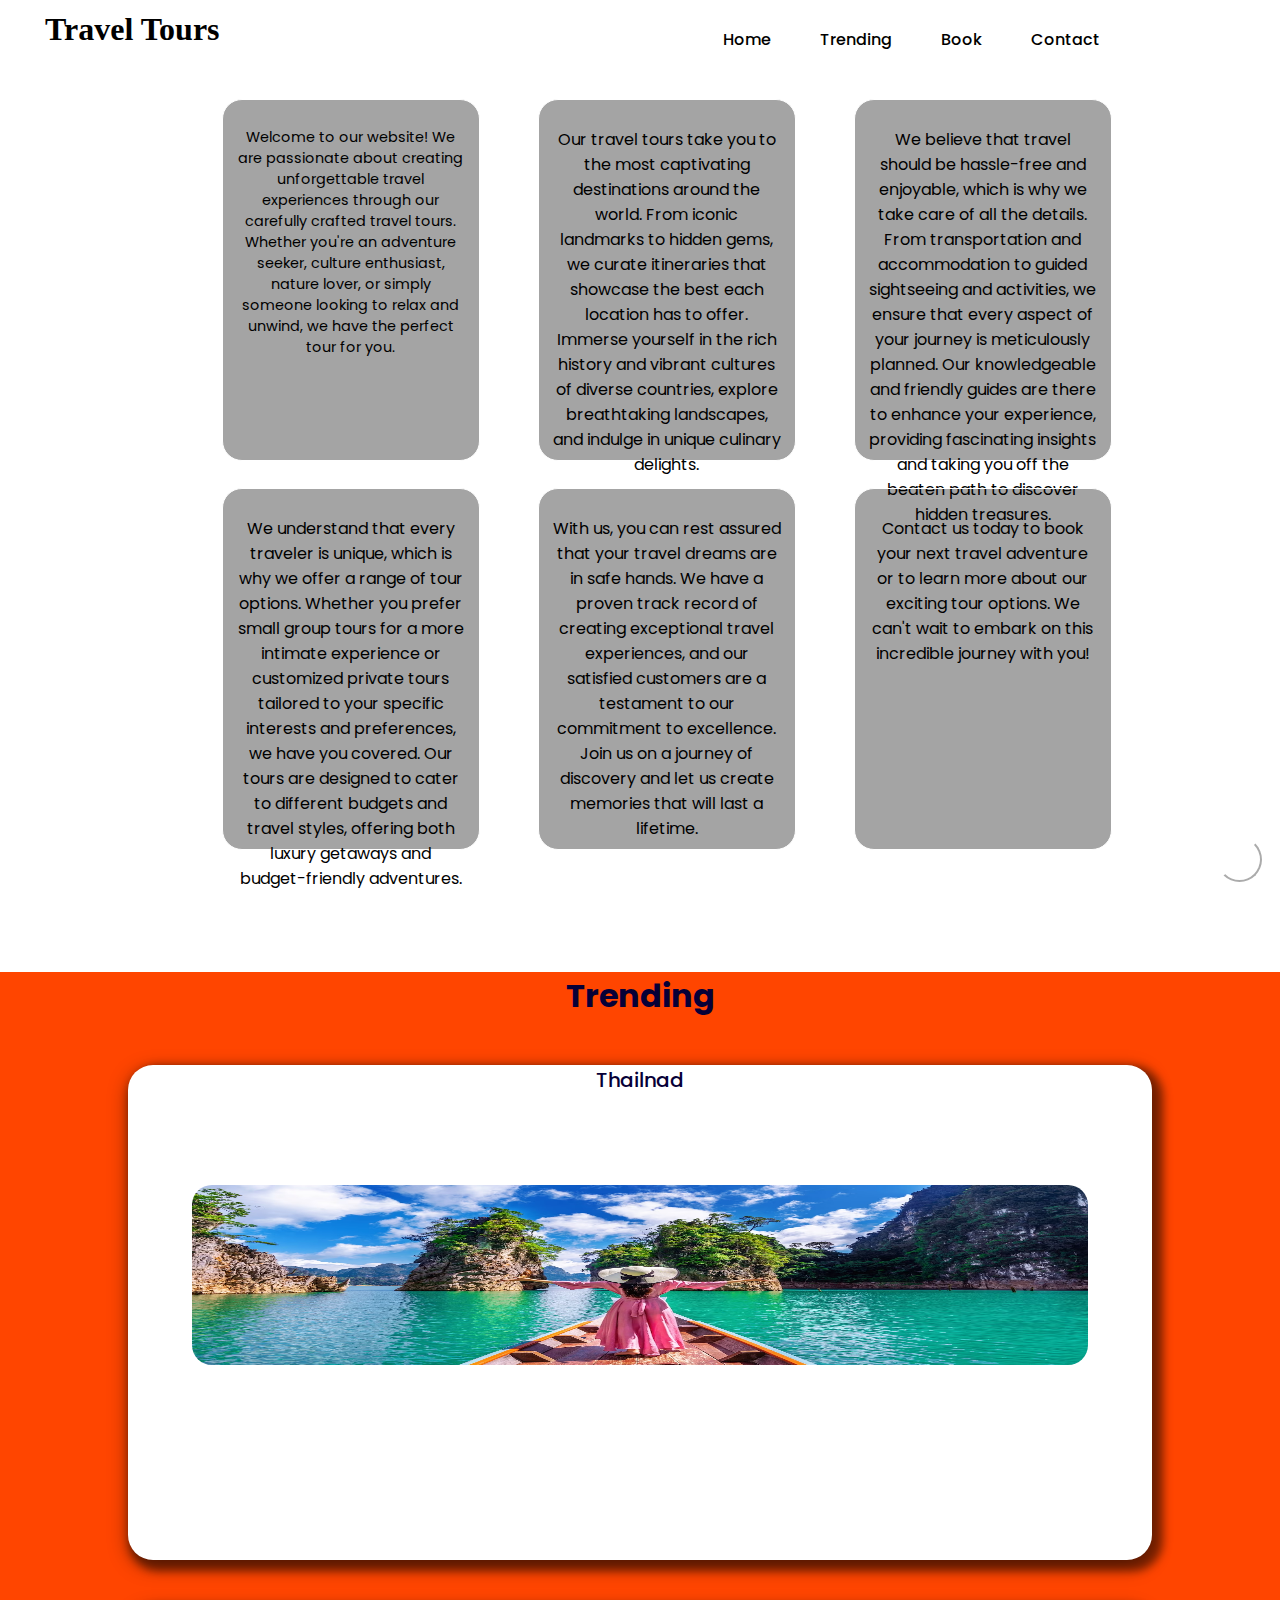
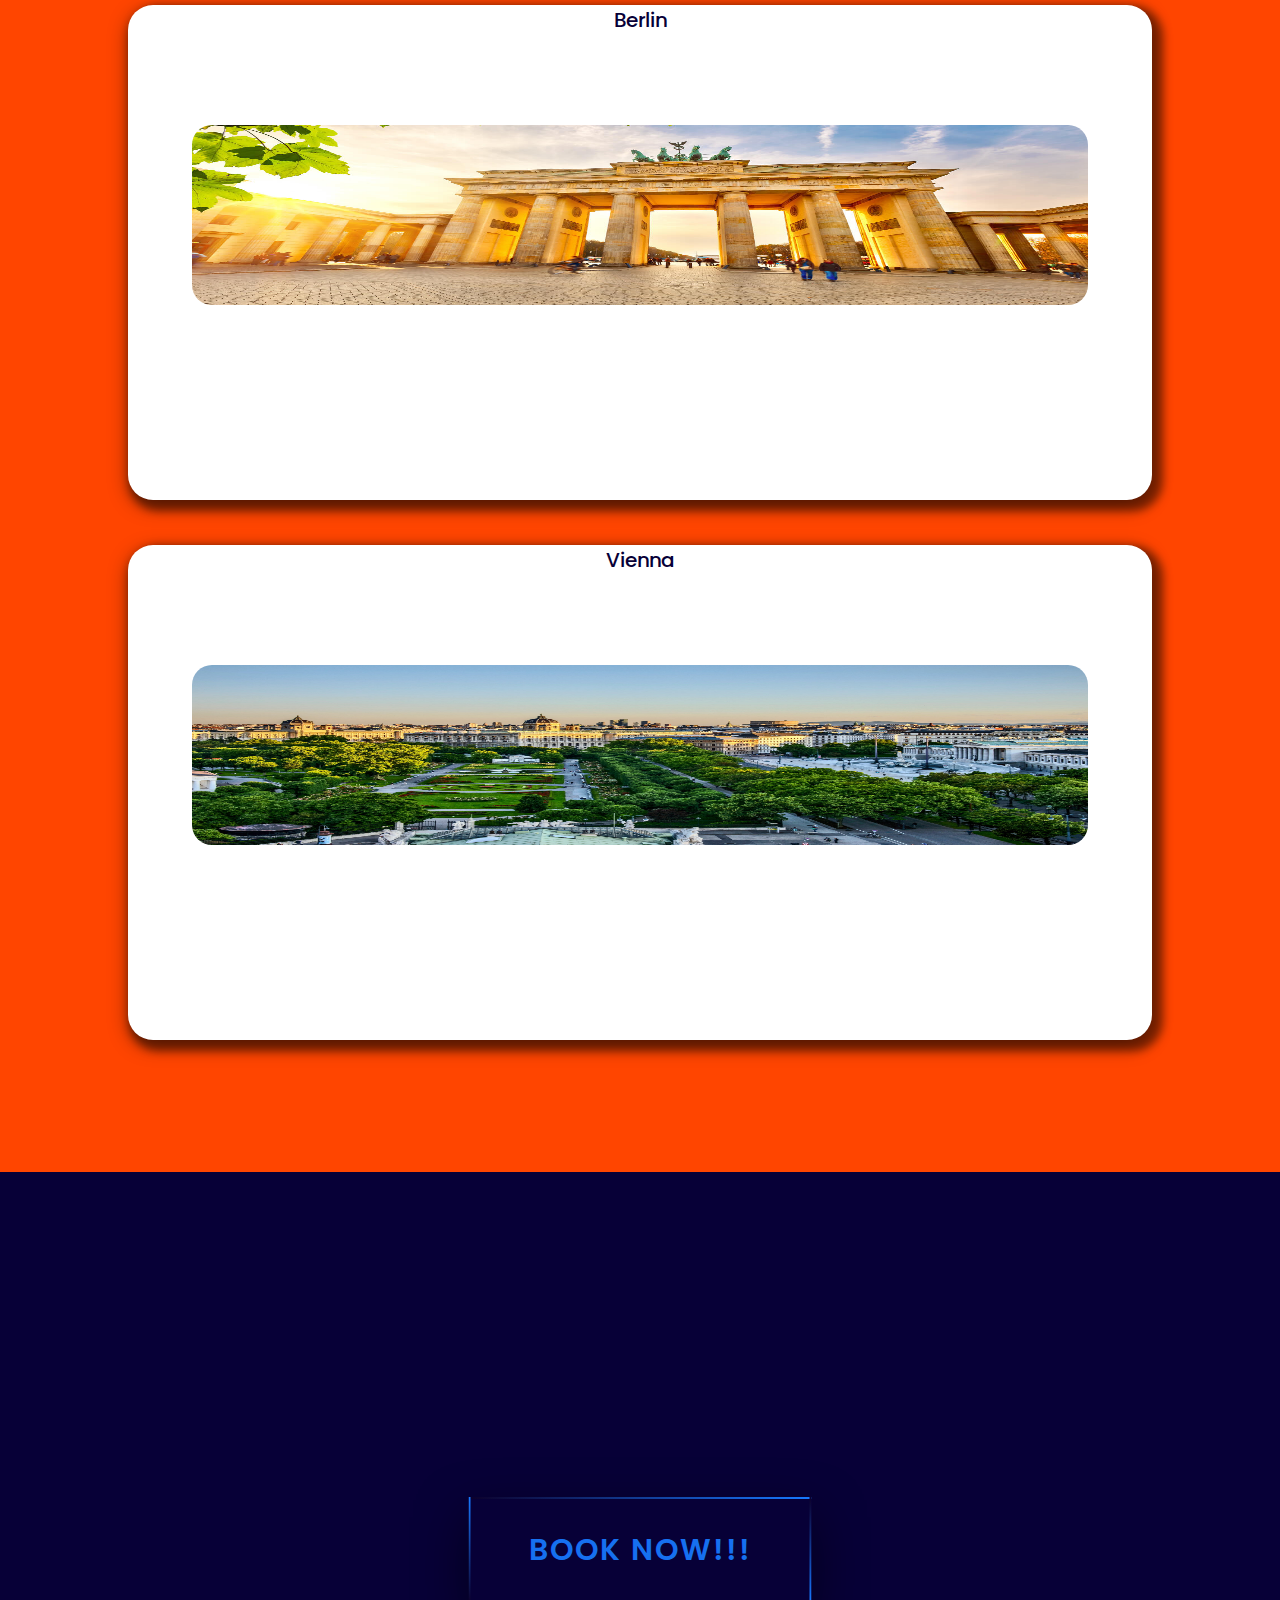
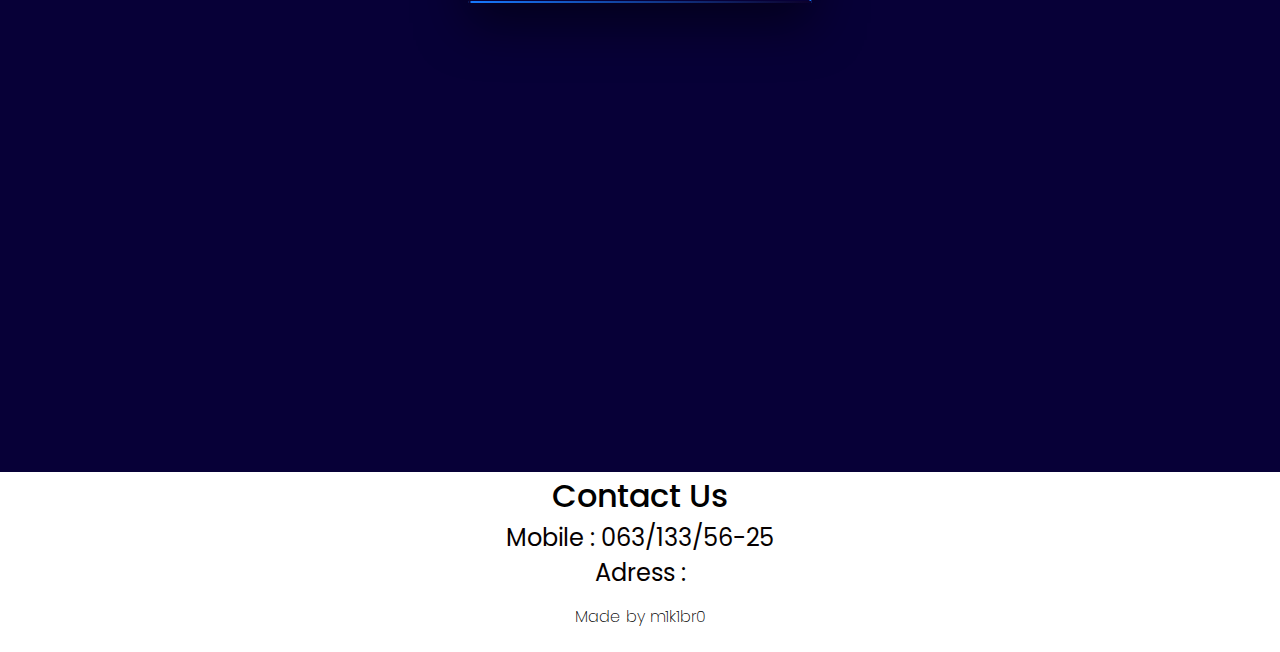
==== commit 16cf0527: "Update index.html" ====
--- a/index.html
+++ b/index.html
@@ -9,11 +9,12 @@
     <link rel="preconnect" href="https://fonts.googleapis.com">
     <link rel="preconnect" href="https://fonts.gstatic.com" crossorigin>
     <link href="https://fonts.googleapis.com/css2?family=Permanent+Marker&family=Poppins:wght@100;200;300;400;500;600;700;800;900&display=swap" rel="stylesheet">
-
+    <link rel="stylesheet" href="https://cdnjs.cloudflare.com/ajax/libs/font-awesome/6.4.0/css/all.min.css" integrity="sha512-iecdLmaskl7CVkqkXNQ/ZH/XLlvWZOJyj7Yy7tcenmpD1ypASozpmT/E0iPtmFIB46ZmdtAc9eNBvH0H/ZpiBw==" crossorigin="anonymous" referrerpolicy="no-referrer" />
 </head>
 <body>
-
+    <div id="play"><p id="playp"><i class="fa-solid fa-lightbulb"></i></p></div>
     <input type="checkbox" id="toggle">
+    <input type="checkbox" id="toggle1">
     <button id="back" href="#"><a href="#">^</a></button>
     <header>
         <div class="tricrte">
@@ -36,7 +37,7 @@
         <div class="textarea">
         <div class="textpart1">
             
-            <div class="text"><p>Welcome to our website! We are passionate about creating unforgettable travel experiences through our carefully crafted travel tours. Whether you're an adventure seeker, culture enthusiast, nature lover, or simply someone looking to relax and unwind, we have the perfect tour for you.</p></div>
+            <div class="text"><i class="fa-solid fa-lightbulb-slash"></i>   <p>Welcome to our website! We are passionate about creating unforgettable travel experiences through our carefully crafted travel tours. Whether you're an adventure seeker, culture enthusiast, nature lover, or simply someone looking to relax and unwind, we have the perfect tour for you.</p></div>
             <div class="text2"><p>Our travel tours take you to the most captivating destinations around the world. From iconic landmarks to hidden gems, we curate itineraries that showcase the best each location has to offer. Immerse yourself in the rich history and vibrant cultures of diverse countries, explore breathtaking landscapes, and indulge in unique culinary delights.</p></div>
             <div class="text2"><p>We believe that travel should be hassle-free and enjoyable, which is why we take care of all the details. From transportation and accommodation to guided sightseeing and activities, we ensure that every aspect of your journey is meticulously planned. Our knowledgeable and friendly guides are there to enhance your experience, providing fascinating insights and taking you off the beaten path to discover hidden treasures.</p></div>
         </div>
--- a/style.css
+++ b/style.css
@@ -5,25 +5,31 @@
     text-decoration: none;
 }
 
+svg{
+    position: absolute;
+    bottom: 0;
+}
+
 header{
     width: 100vw;
     display: flex;
     height: 8vh;
-    background-color: #070037;
+    background-color: #fff;
 }
 
 body{
     width: 100vw;
     height: 100vh;
     background-color: #070037;
+    overflow-x:hidden;
 }
 
 #page1{
     width: 100vw;
     height: 100vh;
-    background: url(slike/page1.png);
     background-repeat: no-repeat;
     background-attachment: fixed;
+    background-color: #fff;
 }
 
 #page2{
@@ -83,7 +89,7 @@
     position: absolute;
     height: 0.5vh;
     width: 7vw;
-    background-color: white;
+    background-color: rgb(0, 0, 0);
     right: 0.1vw;
 }
 
@@ -92,7 +98,7 @@
     position: absolute;
     height: 0.5vh;
     width: 7vw;
-    background-color: white;
+    background-color: rgb(0, 0, 0);
     margin-top: 1.25vh;
     right: 0.1vw;
 }
@@ -102,15 +108,15 @@
     position: absolute;
     height: 0.5vh;
     width: 7vw;
-    background-color: white;
+    background-color: rgb(0, 0, 0);
     margin-top: 2.5vh;
     right: 0.1vw;
 
 }
 
 
-input{
-    
+#toggle1{
+    display: none;
     opacity: 0;
     position: absolute;
     top: 2.7vh;
@@ -135,17 +141,17 @@
 }
 
 footer{
-    background-color: #070037;
-    height: 50vh;
+    background-color: white;
+    height: 20vh;
     text-align: center;
 }
 
 li a{
-    color: white;
+    color: rgb(0, 0, 0);
 }
 
 li a:hover{
-    border-bottom:2px solid white;
+    border-bottom:2px solid rgb(0, 0, 0);
 }
 
 #navigacija ul {
@@ -169,7 +175,7 @@
 #logo h1{
     display: block;
     margin: 1.2vh 5vh;
-    color: white;
+    color: rgb(0, 0, 0);
 }
 ul{
     display: block;
@@ -210,13 +216,13 @@
 
 footer h1{
     text-align: center;
-    color: white;
+    color: rgb(0, 0, 0);
     font-family: 'Poppins', sans-serif;
     font-weight: 500;
 }
 footer h2{
     text-align: center;
-    color: white;
+    color: rgb(5, 0, 0);
     font-family: 'Poppins', sans-serif;
     font-weight: 400;
 }
@@ -226,13 +232,13 @@
 }
 footer p{
     font-family: 'Poppins', sans-serif;
-    color: white;
+    color: rgb(0, 0, 0);
     font-weight: 200;
     margin-top: 1.5vh;
 }
 footer a{
     font-family: 'Poppins', sans-serif;
-    color: white;
+    color: rgb(0, 0, 0);
     font-weight: 200;
 
 }
@@ -243,31 +249,32 @@
 .text{
     display: inline-block;
     border: 1px solid white;
-    width: 30%;
+    width: 20%;
     text-align: center;
     height: 40vh;
     border-radius: 20px;
     background-color: rgba(0, 0, 0, 0.355);
     vertical-align: bottom;
+    margin-left: 6vh;
 }
 
 .text2{
     display: inline-block;
     border: 1px solid white;
-    width: 30%;
+    width: 20%;
     text-align: center;
     height: 40vh;
-
     border-radius: 20px;
     background-color: rgba(0, 0, 0, 0.355);
     vertical-align: middle;
     margin-top: 3vh;
+    margin-left: 6vh;
 }
 
 
 .text2 p{
     width: 90%;
-    color: wheat;
+    color: rgb(0, 0, 0);
     font-family: 'Poppins', sans-serif;
     font-weight: 400;
     margin: 3vh auto;
@@ -275,7 +282,7 @@
 
 .text p{
     width: 90%;
-    color: wheat;
+    color: rgb(0, 0, 0);
     font-family: 'Poppins', sans-serif;
     font-weight: 400;
     margin: 3vh auto;
@@ -391,6 +398,9 @@
     ul{
         display: none;
     }
+    #toggle1{
+        display: grid;
+    }
 }
 
 
@@ -420,7 +430,7 @@
     }
 
     .text2{
-        height:  60vh;
+        height:  69vh;
     }
 }
 
@@ -456,51 +466,173 @@
 }   
 
 
-
-
-
-input:checked ~ header ul {
+#toggle{
+    position: absolute;
+    bottom: 5vh;
+    left: 5vh;
+    width: 3vh;
+    height: 3vh;
+
+}
+
+
+#toggle1:checked ~ header ul {
     display: grid;
     margin: 0 auto;
     position: absolute;
     transition: 0.3s;
 }
 
-input:checked ~ header ul li {
+#toggle1:checked ~ header ul li {
     display: block;
     margin: 0 0 50% 50%;
     
 }
 
-input:checked ~ header  {
+#toggle1:checked ~ header  {
     height: 70vh;
     display: block;
     margin: 0;
 }
 
 
-input:checked ~ #page3 .a  {
+#toggle1:checked ~ #page3 .a  {
 
     top: 670vh;
 
 }
 
-
-
-input:checked ~ header .bar1 {
+#toggle:checked ~ #page1 {
+
+    background-color: #070037;
+
+}
+
+#toggle:checked ~ header {
+
+    background-color: #070037;
+
+}
+
+#toggle:checked ~ header ul li a {
+
+    color: white;
+
+}
+
+#toggle:checked ~ header ul li a:hover {
+
+    border-bottom: 2px solid white;
+
+}
+
+#toggle:checked ~ header #logo h1 {
+
+   color: white;
+
+}
+
+
+#toggle:checked ~ #page1 .text p  {
+
+    color: wheat;
+
+}
+
+
+#toggle:checked ~ #page1 .text2     p  {
+
+    color: wheat;
+
+}
+
+#toggle:checked ~ footer  {
+
+    background-color: #070037;
+    transition: 0.5s ease;
+}
+
+
+
+#toggle:checked ~ footer h1  {
+
+    color: #fff;
+    transition: 0.5s ease;
+}
+#toggle:checked ~ footer h2 {
+
+    color: #fff;
+ transition: 0.5s ease;
+}
+#toggle:checked ~ footer p {
+
+    color: #fff;
+    transition: 0.5s ease;
+}
+
+#toggle:checked ~ footer a {
+
+    color: #fff;
+    transition: 0.5s ease;
+}
+
+
+#toggle:checked ~ header .tricrte .bar1 {
+
+    background-color: #fff;
+    transition: 0.5s ease;
+}
+#toggle:checked ~ header .tricrte .bar2 {
+
+    background-color: #fff;
+    transition: 0.5s ease;
+}
+
+#toggle:checked ~ header .tricrte .bar3 {
+
+    background-color: #fff;
+    transition: 0.5s ease;
+
+}
+
+
+#toggle1:checked ~ header .bar1 {
     position: absolute;
     transform: rotate(45deg);
     margin-top: 1vh;
     transition: 0.5s;
 }
 
-input:checked ~ header .bar2 {
+#toggle1:checked ~ header .bar2 {
     display: none;
 }
 
-input:checked ~ header .bar3{
+#toggle1:checked ~ header .bar3{
     transform: rotate(-45deg);
     margin-top: 1vh;
     transition: 0.5s;
 }
 
+#toggle{
+    opacity: 0;
+}
+
+#toggle1:checked ~ html body {
+    background-color: #fff;
+}
+
+#play{
+    position: absolute;
+    bottom: 5vh;
+    left: 6vh;
+
+}
+
+#toggle:checked ~ div p i{
+    color: wheat;
+}
+
+#play #playp{
+    font-size: 2rem;
+}
+
